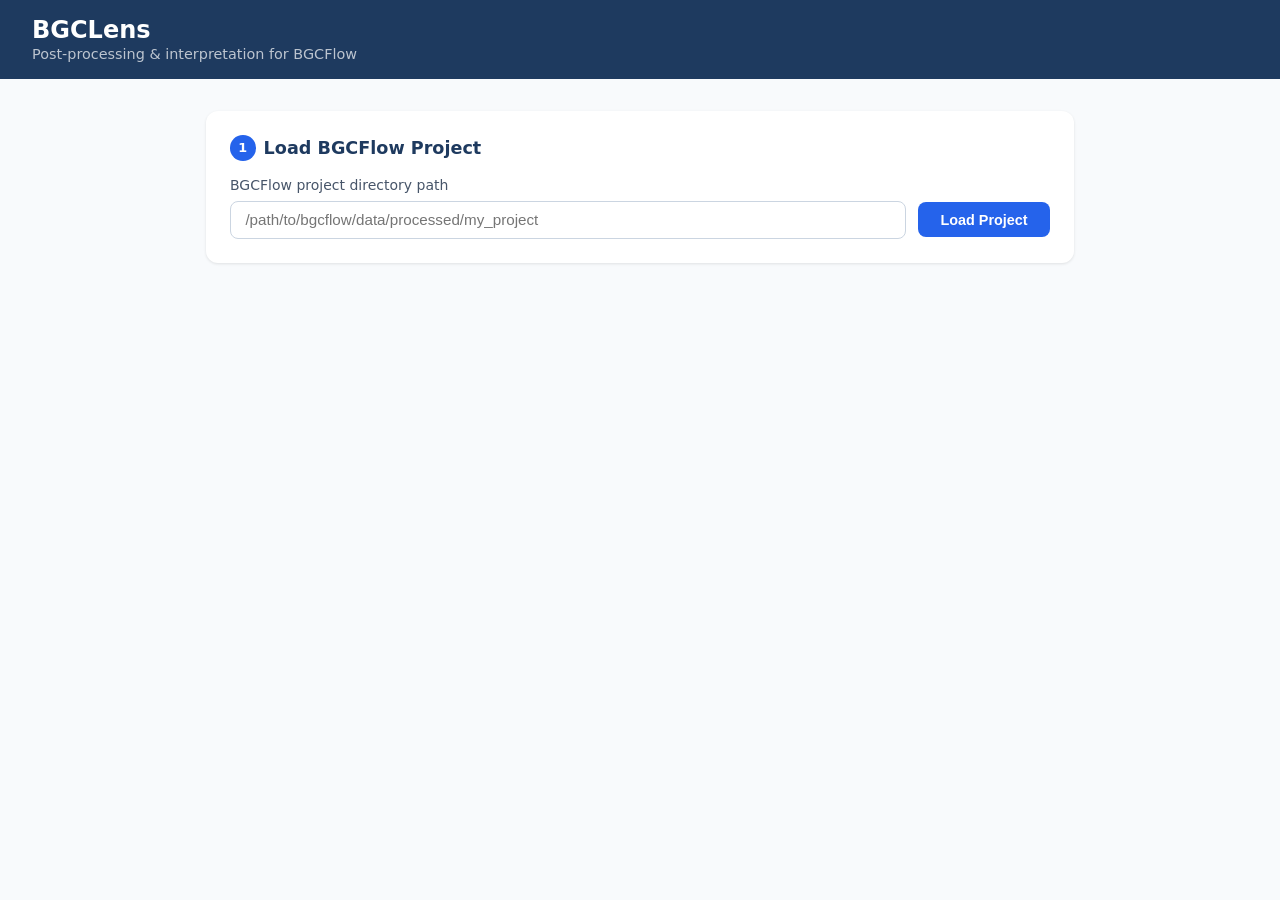
==== bgclens_web/frontend/index.html @ a29394a0 "refactor: hoist CLI, web surface, and tests to the repo root The surfaces and test suite lived one l" ====
<!DOCTYPE html>
<html lang="en">
<head>
<meta charset="UTF-8">
<meta name="viewport" content="width=device-width, initial-scale=1.0">
<title>BGCLens — Post-Processing for BGCFlow</title>
<style>
  *, *::before, *::after { box-sizing: border-box; margin: 0; padding: 0; }
  body { font-family: system-ui, -apple-system, sans-serif; background: #f8fafc; color: #1e293b; min-height: 100vh; }

  header { background: #1e3a5f; color: white; padding: 1rem 2rem; display: flex; align-items: center; gap: 1rem; }
  header h1 { font-size: 1.5rem; font-weight: 700; }
  header span { opacity: 0.7; font-size: 0.9rem; }

  .container { max-width: 900px; margin: 0 auto; padding: 2rem 1rem; }

  .card { background: white; border-radius: 12px; box-shadow: 0 1px 3px rgba(0,0,0,0.1); padding: 1.5rem; margin-bottom: 1.5rem; }
  .card h2 { font-size: 1.1rem; font-weight: 600; color: #1e3a5f; margin-bottom: 1rem; display: flex; align-items: center; gap: 0.5rem; }
  .step-num { background: #2563eb; color: white; width: 1.6rem; height: 1.6rem; border-radius: 50%; display: inline-flex; align-items: center; justify-content: center; font-size: 0.8rem; font-weight: 700; flex-shrink: 0; }

  label { display: block; font-size: 0.875rem; font-weight: 500; color: #475569; margin-bottom: 0.4rem; }
  input[type="text"], textarea { width: 100%; padding: 0.6rem 0.9rem; border: 1px solid #cbd5e1; border-radius: 8px; font-size: 0.95rem; transition: border-color 0.15s; }
  input[type="text"]:focus, textarea:focus { outline: none; border-color: #2563eb; box-shadow: 0 0 0 3px rgba(37,99,235,0.1); }

  button { padding: 0.6rem 1.4rem; border: none; border-radius: 8px; font-size: 0.9rem; font-weight: 600; cursor: pointer; transition: all 0.15s; }
  .btn-primary { background: #2563eb; color: white; }
  .btn-primary:hover { background: #1d4ed8; }
  .btn-primary:disabled { background: #93c5fd; cursor: not-allowed; }
  .btn-secondary { background: #f1f5f9; color: #475569; }
  .btn-download { background: #16a34a; color: white; }
  .btn-download:hover { background: #15803d; }

  .badge { display: inline-flex; align-items: center; padding: 0.2rem 0.6rem; border-radius: 999px; font-size: 0.75rem; font-weight: 600; }
  .badge-safe { background: #dcfce7; color: #15803d; }
  .badge-heavy { background: #fef9c3; color: #a16207; }
  .badge-fail { background: #fee2e2; color: #b91c1c; }
  .badge-lit-strong { background: #dbeafe; color: #1d4ed8; }
  .badge-lit-moderate { background: #ede9fe; color: #6d28d9; }
  .badge-lit-none { background: #f1f5f9; color: #64748b; }

  .manifest-grid { display: grid; grid-template-columns: repeat(auto-fill, minmax(180px, 1fr)); gap: 0.75rem; margin-top: 1rem; }
  .manifest-item { background: #f8fafc; border: 1px solid #e2e8f0; border-radius: 8px; padding: 0.75rem; }
  .manifest-item .label { font-size: 0.75rem; color: #64748b; margin-bottom: 0.2rem; }
  .manifest-item .value { font-size: 1.1rem; font-weight: 700; color: #1e3a5f; }

  .intent-grid { display: grid; grid-template-columns: repeat(auto-fill, minmax(260px, 1fr)); gap: 0.75rem; margin-bottom: 1rem; }
  .intent-card { border: 2px solid #e2e8f0; border-radius: 10px; padding: 0.9rem 1rem; cursor: pointer; transition: all 0.15s; }
  .intent-card:hover { border-color: #93c5fd; background: #eff6ff; }
  .intent-card.selected { border-color: #2563eb; background: #eff6ff; }
  .intent-card input { display: none; }
  .intent-card .intent-label { font-weight: 600; font-size: 0.9rem; color: #1e3a5f; }
  .intent-card .intent-desc { font-size: 0.78rem; color: #64748b; margin-top: 0.2rem; }

  .method-card { border: 2px solid #e2e8f0; border-radius: 10px; padding: 1rem; margin-bottom: 0.75rem; cursor: pointer; transition: all 0.15s; }
  .method-card:hover { border-color: #93c5fd; }
  .method-card.selected { border-color: #2563eb; background: #eff6ff; }
  .method-card.recommended { border-color: #16a34a; }
  .method-header { display: flex; align-items: center; gap: 0.6rem; flex-wrap: wrap; }
  .method-name { font-weight: 600; font-size: 0.95rem; }
  .rec-tag { background: #dcfce7; color: #15803d; font-size: 0.7rem; font-weight: 700; padding: 0.15rem 0.5rem; border-radius: 999px; }
  .warning-list { margin-top: 0.5rem; }
  .warning-item { font-size: 0.78rem; color: #92400e; background: #fffbeb; border-left: 3px solid #f59e0b; padding: 0.3rem 0.6rem; margin-top: 0.3rem; border-radius: 0 4px 4px 0; }

  .result-section { margin-top: 1rem; }
  .figure-container { text-align: center; margin: 1rem 0; }
  .figure-container img { max-width: 100%; border-radius: 8px; border: 1px solid #e2e8f0; }
  .interpretation { line-height: 1.7; font-size: 0.9rem; }
  .interpretation h2 { font-size: 1rem; font-weight: 700; color: #1e3a5f; margin: 1rem 0 0.4rem; }
  .interpretation p { margin-bottom: 0.6rem; }
  .interpretation ul { padding-left: 1.4rem; margin-bottom: 0.6rem; }
  .interpretation li { margin-bottom: 0.3rem; }
  .interpretation strong { font-weight: 700; }
  .download-row { display: flex; gap: 0.75rem; margin-top: 1rem; flex-wrap: wrap; }

  .alert { padding: 0.75rem 1rem; border-radius: 8px; font-size: 0.875rem; margin-top: 0.75rem; }
  .alert-error { background: #fee2e2; color: #991b1b; border: 1px solid #fecaca; }
  .alert-info { background: #eff6ff; color: #1e40af; border: 1px solid #bfdbfe; }
  .alert-warn { background: #fffbeb; color: #92400e; border: 1px solid #fde68a; }

  .spinner { display: inline-block; width: 1rem; height: 1rem; border: 2px solid currentColor; border-right-color: transparent; border-radius: 50%; animation: spin 0.6s linear infinite; }
  @keyframes spin { to { transform: rotate(360deg); } }

  .hidden { display: none !important; }
  .mt { margin-top: 1rem; }
  .flex-gap { display: flex; gap: 0.75rem; align-items: center; flex-wrap: wrap; }

  .llm-badge { font-size: 0.75rem; padding: 0.2rem 0.5rem; background: #f3e8ff; color: #7c3aed; border-radius: 999px; font-weight: 600; }
</style>
</head>
<body>

<header>
  <div>
    <h1>BGCLens</h1>
    <span>Post-processing &amp; interpretation for BGCFlow</span>
  </div>
</header>

<div class="container">

  <!-- Step 1: Ingest -->
  <div class="card" id="step-ingest">
    <h2><span class="step-num">1</span> Load BGCFlow Project</h2>
    <label for="project-path">BGCFlow project directory path</label>
    <div class="flex-gap mt" style="margin-top:0.5rem">
      <input type="text" id="project-path" placeholder="/path/to/bgcflow/data/processed/my_project" style="flex:1">
      <button class="btn-primary" id="btn-load" onclick="loadProject()">Load Project</button>
    </div>
    <div id="ingest-error" class="hidden"></div>
    <div id="manifest-panel" class="hidden">
      <div class="manifest-grid" id="manifest-grid"></div>
    </div>
  </div>

  <!-- Step 2: Intent + Topic -->
  <div class="card hidden" id="step-intent">
    <h2><span class="step-num">2</span> What do you want to analyse?</h2>
    <div class="intent-grid" id="intent-grid"></div>
    <label for="topic-input" style="margin-top:1rem">Describe your research question (used to find relevant literature)</label>
    <textarea id="topic-input" rows="2" placeholder="e.g. Which BGC classes are enriched in the Streptomyces clade compared to Saccharopolyspora?"></textarea>
    <div class="mt">
      <button class="btn-primary" id="btn-recommend" onclick="getRecommendations()">Get Method Recommendations</button>
    </div>
    <div id="intent-error" class="hidden"></div>
  </div>

  <!-- Step 3: Method selection -->
  <div class="card hidden" id="step-methods">
    <h2><span class="step-num">3</span> Choose Analysis Method</h2>
    <div id="method-list"></div>
    <div class="mt">
      <button class="btn-primary" id="btn-run" onclick="runAnalysis()">Run Analysis</button>
    </div>
    <div id="method-error" class="hidden"></div>
  </div>

  <!-- Step 4: Result -->
  <div class="card hidden" id="step-result">
    <h2><span class="step-num">4</span> Result</h2>
    <div id="result-content"></div>
  </div>

</div>

<script>
// ── State ────────────────────────────────────────────────────────────────────
let state = {
  projectPath: null,
  manifest: null,
  intents: [],
  selectedIntent: null,
  recommendations: [],
  selectedMethod: null,
};

// ── API helpers ──────────────────────────────────────────────────────────────
async function api(method, path, body) {
  const opts = { method, headers: { 'Content-Type': 'application/json' } };
  if (body) opts.body = JSON.stringify(body);
  const r = await fetch(path, opts);
  const json = await r.json();
  if (!r.ok) throw new Error(json.detail || 'API error');
  return json;
}

// ── Step 1: Ingest ───────────────────────────────────────────────────────────
async function loadProject() {
  const path = document.getElementById('project-path').value.trim();
  if (!path) return showError('ingest-error', 'Please enter a project path.');

  const btn = document.getElementById('btn-load');
  btn.disabled = true;
  btn.innerHTML = '<span class="spinner"></span> Loading&hellip;';
  hideError('ingest-error');

  try {
    const data = await api('POST', '/api/open', { path });
    state.projectPath = path;
    state.manifest = data;
    showManifest(data);
    await loadIntents();
    show('step-intent');
  } catch(e) {
    showError('ingest-error', e.message);
  } finally {
    btn.disabled = false;
    btn.innerHTML = 'Load Project';
  }
}

function showManifest(m) {
  const grid = document.getElementById('manifest-grid');
  grid.innerHTML = [
    ['Project', m.project_name],
    ['Genomes', m.genome_count],
    ['GCFs', m.gcf_count],
    ['Pipelines', m.available_pipelines.join(', ') || 'none'],
  ].map(([l, v]) => `<div class="manifest-item"><div class="label">${l}</div><div class="value">${v}</div></div>`).join('');
  show('manifest-panel');
}

// ── Step 2: Intents ──────────────────────────────────────────────────────────
async function loadIntents() {
  const data = await api('GET', '/api/intents');
  state.intents = data.intents;
  const grid = document.getElementById('intent-grid');
  grid.innerHTML = data.intents.map(i => `
    <label class="intent-card" onclick="selectIntent('${i.value}', this)">
      <input type="radio" name="intent" value="${i.value}">
      <div class="intent-label">${i.label}</div>
      <div class="intent-desc">${i.description}</div>
    </label>`).join('');
}

function selectIntent(value, el) {
  document.querySelectorAll('.intent-card').forEach(c => c.classList.remove('selected'));
  el.classList.add('selected');
  state.selectedIntent = value;
}

async function getRecommendations() {
  if (!state.selectedIntent) return showError('intent-error', 'Please choose an analysis intent.');
  const topic = document.getElementById('topic-input').value.trim() || 'BGC analysis';

  const btn = document.getElementById('btn-recommend');
  btn.disabled = true;
  btn.innerHTML = '<span class="spinner"></span> Getting recommendations&hellip;';
  hideError('intent-error');

  try {
    const data = await api('POST', '/api/recommend', {
      path: state.projectPath,
      intent: state.selectedIntent,
      topic,
      use_literature: false,
    });

    if (!data.valid) {
      showError('intent-error', data.suggestion || 'Intent not compatible with available data.');
      return;
    }
    state.recommendations = data.recommendations;
    state.selectedMethod = data.recommendations.find(r => r.is_recommended)?.method_id || data.recommendations[0]?.method_id;
    renderMethods(data.recommendations);
    show('step-methods');
  } catch(e) {
    showError('intent-error', e.message);
  } finally {
    btn.disabled = false;
    btn.innerHTML = 'Get Method Recommendations';
  }
}

// ── Step 3: Methods ──────────────────────────────────────────────────────────
function renderMethods(recs) {
  const list = document.getElementById('method-list');
  list.innerHTML = recs.map(r => {
    const costClass = {'Safe':'badge-safe','Heavy':'badge-heavy','Likely-to-fail':'badge-fail'}[r.cost_class] || 'badge-safe';
    const litClass = {'strong':'badge-lit-strong','moderate':'badge-lit-moderate','weak':'badge-lit-none'}[r.literature_support] || 'badge-lit-none';
    const litLabel = r.literature_support === 'unknown' ? '' : `Literature: ${r.literature_support}`;
    const warnings = r.assumption_warnings.map(w => `<div class="warning-item">&#9888; ${w}</div>`).join('');
    const recTag = r.is_recommended ? '<span class="rec-tag">&#10003; Recommended</span>' : '';
    return `
      <div class="method-card ${r.is_recommended ? 'recommended' : ''} ${state.selectedMethod === r.method_id ? 'selected' : ''}"
           id="mcard-${r.method_id}" onclick="selectMethod('${r.method_id}')">
        <div class="method-header">
          <span class="method-name">${r.method_name}</span>
          ${recTag}
          <span class="badge ${costClass}">${r.cost_class}</span>
          ${litLabel ? `<span class="badge ${litClass}">${litLabel}</span>` : ''}
        </div>
        <div style="font-size:0.78rem;color:#64748b;margin-top:0.3rem">${r.cost_reason}</div>
        <div class="warning-list">${warnings}</div>
      </div>`;
  }).join('');
}

function selectMethod(methodId) {
  state.selectedMethod = methodId;
  document.querySelectorAll('.method-card').forEach(c => c.classList.remove('selected'));
  const card = document.getElementById('mcard-' + methodId);
  if (card) card.classList.add('selected');
}

// ── Step 4: Run ──────────────────────────────────────────────────────────────
async function runAnalysis() {
  if (!state.selectedMethod) return showError('method-error', 'Please select a method.');

  const btn = document.getElementById('btn-run');
  btn.disabled = true;
  btn.innerHTML = '<span class="spinner"></span> Running analysis&hellip;';
  hideError('method-error');

  try {
    const data = await api('POST', '/api/run', {
      path: state.projectPath,
      method_id: state.selectedMethod,
      params: {},
      use_llm: true,
    });
    renderResult(data);
    show('step-result');
    document.getElementById('step-result').scrollIntoView({ behavior: 'smooth' });
  } catch(e) {
    showError('method-error', e.message);
  } finally {
    btn.disabled = false;
    btn.innerHTML = 'Run Analysis';
  }
}

function renderResult(data) {
  const warnings = (data.assumption_warnings || [])
    .map(w => `<div class="alert alert-warn">&#9888; ${w}</div>`).join('');

  const llmBadge = data.llm_used
    ? '<span class="llm-badge">&#10024; Interpretation enhanced by LLM</span>'
    : '';

  const figureHtml = data.figure_svg_b64
    ? `<div class="figure-container">
         <img src="data:image/svg+xml;base64,${data.figure_svg_b64}" alt="Analysis figure">
       </div>`
    : '<div class="alert alert-info">Figure not available for this method.</div>';

  const interpretation = renderMarkdown(data.interpretation || '');

  const pngHref = data.figure_png_b64
    ? `data:image/png;base64,${data.figure_png_b64}`
    : null;
  const svgHref = data.figure_svg_b64
    ? `data:image/svg+xml;base64,${data.figure_svg_b64}`
    : null;

  const downloadBtns = [
    pngHref ? `<a href="${pngHref}" download="bgclens_figure.png"><button class="btn-download">&#11015; PNG</button></a>` : '',
    svgHref ? `<a href="${svgHref}" download="bgclens_figure.svg"><button class="btn-download" style="background:#0369a1">&#11015; SVG</button></a>` : '',
  ].join('');

  document.getElementById('result-content').innerHTML = `
    ${warnings}
    ${figureHtml}
    <div class="download-row">${downloadBtns}</div>
    <div class="result-section">
      <div class="flex-gap" style="margin-bottom:0.75rem">
        <strong>Interpretation</strong> ${llmBadge}
      </div>
      <div class="interpretation">${interpretation}</div>
    </div>
  `;
}

// ── Simple Markdown renderer ─────────────────────────────────────────────────
function renderMarkdown(md) {
  return md
    .replace(/&/g, '&amp;').replace(/</g, '&lt;').replace(/>/g, '&gt;')
    .replace(/^## (.+)$/gm, '<h2>$1</h2>')
    .replace(/\*\*(.+?)\*\*/g, '<strong>$1</strong>')
    .replace(/^- (.+)$/gm, '<li>$1</li>')
    .replace(/((<li>.*<\/li>\n?)+)/g, '<ul>$1</ul>')
    .replace(/\n\n/g, '</p><p>')
    .replace(/^(?!<[hup])/gm, '')
    .replace(/\n/g, '<br>')
    .replace(/^(.+)$/gm, (_, p) => p.startsWith('<') ? p : `<p>${p}</p>`);
}

// ── Utilities ────────────────────────────────────────────────────────────────
function show(id) { document.getElementById(id).classList.remove('hidden'); }
function hide(id) { document.getElementById(id).classList.add('hidden'); }
function showError(id, msg) {
  const el = document.getElementById(id);
  el.className = 'alert alert-error';
  el.textContent = '✖ ' + msg;
  el.classList.remove('hidden');
}
function hideError(id) { document.getElementById(id).classList.add('hidden'); }
</script>

</body>
</html>
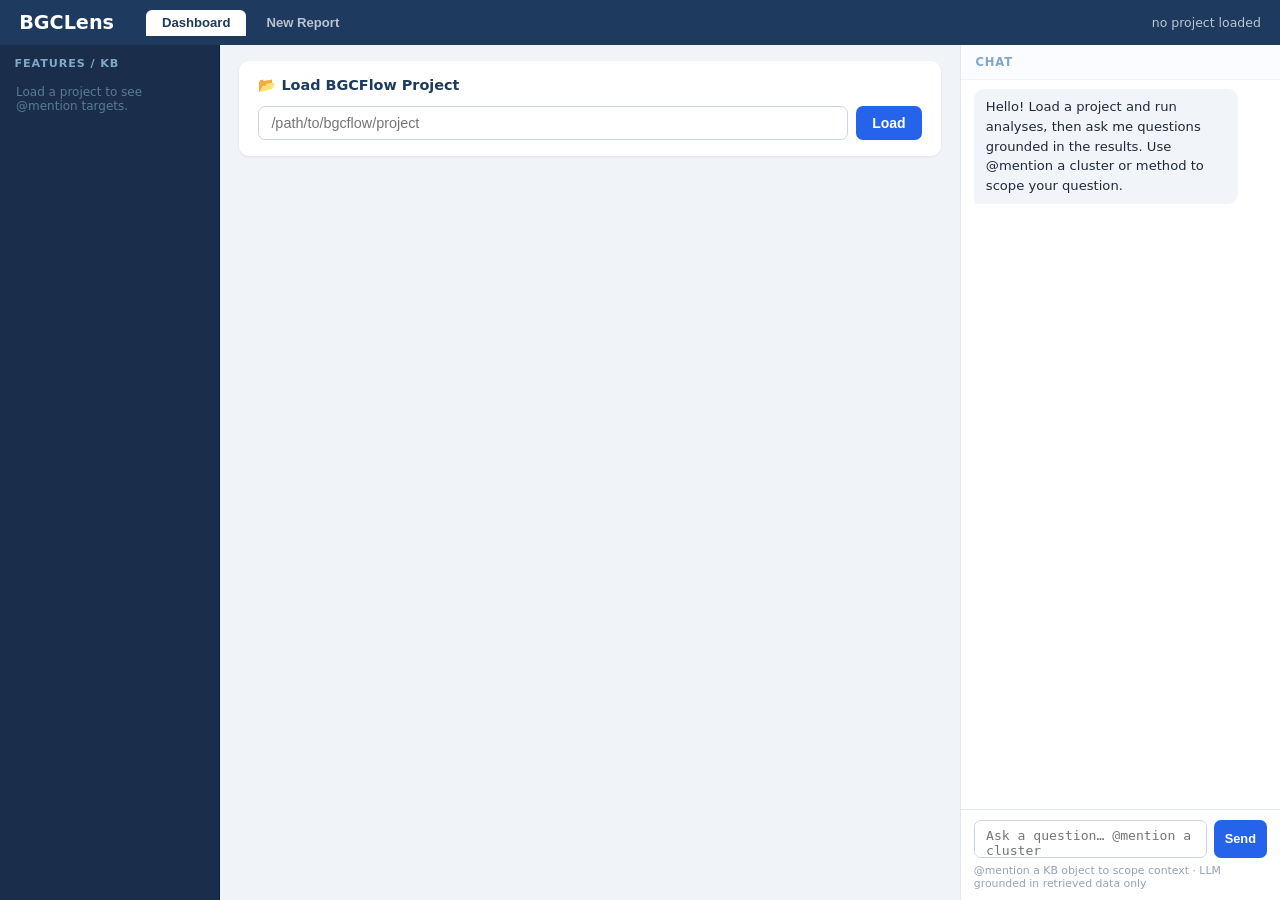
==== commit be82b393: "feat: align app/CLI/engine with v2 product flow (§7 MVP-cut) Rewires all three surfaces (engine, web" ====
--- a/bgclens_web/frontend/index.html
+++ b/bgclens_web/frontend/index.html
@@ -3,378 +3,565 @@
 <head>
 <meta charset="UTF-8">
 <meta name="viewport" content="width=device-width, initial-scale=1.0">
-<title>BGCLens — Post-Processing for BGCFlow</title>
+<title>BGCLens — v2 Dashboard</title>
 <style>
-  *, *::before, *::after { box-sizing: border-box; margin: 0; padding: 0; }
-  body { font-family: system-ui, -apple-system, sans-serif; background: #f8fafc; color: #1e293b; min-height: 100vh; }
-
-  header { background: #1e3a5f; color: white; padding: 1rem 2rem; display: flex; align-items: center; gap: 1rem; }
-  header h1 { font-size: 1.5rem; font-weight: 700; }
-  header span { opacity: 0.7; font-size: 0.9rem; }
-
-  .container { max-width: 900px; margin: 0 auto; padding: 2rem 1rem; }
-
-  .card { background: white; border-radius: 12px; box-shadow: 0 1px 3px rgba(0,0,0,0.1); padding: 1.5rem; margin-bottom: 1.5rem; }
-  .card h2 { font-size: 1.1rem; font-weight: 600; color: #1e3a5f; margin-bottom: 1rem; display: flex; align-items: center; gap: 0.5rem; }
-  .step-num { background: #2563eb; color: white; width: 1.6rem; height: 1.6rem; border-radius: 50%; display: inline-flex; align-items: center; justify-content: center; font-size: 0.8rem; font-weight: 700; flex-shrink: 0; }
-
-  label { display: block; font-size: 0.875rem; font-weight: 500; color: #475569; margin-bottom: 0.4rem; }
-  input[type="text"], textarea { width: 100%; padding: 0.6rem 0.9rem; border: 1px solid #cbd5e1; border-radius: 8px; font-size: 0.95rem; transition: border-color 0.15s; }
-  input[type="text"]:focus, textarea:focus { outline: none; border-color: #2563eb; box-shadow: 0 0 0 3px rgba(37,99,235,0.1); }
-
-  button { padding: 0.6rem 1.4rem; border: none; border-radius: 8px; font-size: 0.9rem; font-weight: 600; cursor: pointer; transition: all 0.15s; }
-  .btn-primary { background: #2563eb; color: white; }
-  .btn-primary:hover { background: #1d4ed8; }
-  .btn-primary:disabled { background: #93c5fd; cursor: not-allowed; }
-  .btn-secondary { background: #f1f5f9; color: #475569; }
-  .btn-download { background: #16a34a; color: white; }
-  .btn-download:hover { background: #15803d; }
-
-  .badge { display: inline-flex; align-items: center; padding: 0.2rem 0.6rem; border-radius: 999px; font-size: 0.75rem; font-weight: 600; }
-  .badge-safe { background: #dcfce7; color: #15803d; }
-  .badge-heavy { background: #fef9c3; color: #a16207; }
-  .badge-fail { background: #fee2e2; color: #b91c1c; }
-  .badge-lit-strong { background: #dbeafe; color: #1d4ed8; }
-  .badge-lit-moderate { background: #ede9fe; color: #6d28d9; }
-  .badge-lit-none { background: #f1f5f9; color: #64748b; }
-
-  .manifest-grid { display: grid; grid-template-columns: repeat(auto-fill, minmax(180px, 1fr)); gap: 0.75rem; margin-top: 1rem; }
-  .manifest-item { background: #f8fafc; border: 1px solid #e2e8f0; border-radius: 8px; padding: 0.75rem; }
-  .manifest-item .label { font-size: 0.75rem; color: #64748b; margin-bottom: 0.2rem; }
-  .manifest-item .value { font-size: 1.1rem; font-weight: 700; color: #1e3a5f; }
-
-  .intent-grid { display: grid; grid-template-columns: repeat(auto-fill, minmax(260px, 1fr)); gap: 0.75rem; margin-bottom: 1rem; }
-  .intent-card { border: 2px solid #e2e8f0; border-radius: 10px; padding: 0.9rem 1rem; cursor: pointer; transition: all 0.15s; }
-  .intent-card:hover { border-color: #93c5fd; background: #eff6ff; }
-  .intent-card.selected { border-color: #2563eb; background: #eff6ff; }
-  .intent-card input { display: none; }
-  .intent-card .intent-label { font-weight: 600; font-size: 0.9rem; color: #1e3a5f; }
-  .intent-card .intent-desc { font-size: 0.78rem; color: #64748b; margin-top: 0.2rem; }
-
-  .method-card { border: 2px solid #e2e8f0; border-radius: 10px; padding: 1rem; margin-bottom: 0.75rem; cursor: pointer; transition: all 0.15s; }
-  .method-card:hover { border-color: #93c5fd; }
-  .method-card.selected { border-color: #2563eb; background: #eff6ff; }
-  .method-card.recommended { border-color: #16a34a; }
-  .method-header { display: flex; align-items: center; gap: 0.6rem; flex-wrap: wrap; }
-  .method-name { font-weight: 600; font-size: 0.95rem; }
-  .rec-tag { background: #dcfce7; color: #15803d; font-size: 0.7rem; font-weight: 700; padding: 0.15rem 0.5rem; border-radius: 999px; }
-  .warning-list { margin-top: 0.5rem; }
-  .warning-item { font-size: 0.78rem; color: #92400e; background: #fffbeb; border-left: 3px solid #f59e0b; padding: 0.3rem 0.6rem; margin-top: 0.3rem; border-radius: 0 4px 4px 0; }
-
-  .result-section { margin-top: 1rem; }
-  .figure-container { text-align: center; margin: 1rem 0; }
-  .figure-container img { max-width: 100%; border-radius: 8px; border: 1px solid #e2e8f0; }
-  .interpretation { line-height: 1.7; font-size: 0.9rem; }
-  .interpretation h2 { font-size: 1rem; font-weight: 700; color: #1e3a5f; margin: 1rem 0 0.4rem; }
-  .interpretation p { margin-bottom: 0.6rem; }
-  .interpretation ul { padding-left: 1.4rem; margin-bottom: 0.6rem; }
-  .interpretation li { margin-bottom: 0.3rem; }
-  .interpretation strong { font-weight: 700; }
-  .download-row { display: flex; gap: 0.75rem; margin-top: 1rem; flex-wrap: wrap; }
-
-  .alert { padding: 0.75rem 1rem; border-radius: 8px; font-size: 0.875rem; margin-top: 0.75rem; }
-  .alert-error { background: #fee2e2; color: #991b1b; border: 1px solid #fecaca; }
-  .alert-info { background: #eff6ff; color: #1e40af; border: 1px solid #bfdbfe; }
-  .alert-warn { background: #fffbeb; color: #92400e; border: 1px solid #fde68a; }
-
-  .spinner { display: inline-block; width: 1rem; height: 1rem; border: 2px solid currentColor; border-right-color: transparent; border-radius: 50%; animation: spin 0.6s linear infinite; }
-  @keyframes spin { to { transform: rotate(360deg); } }
-
-  .hidden { display: none !important; }
-  .mt { margin-top: 1rem; }
-  .flex-gap { display: flex; gap: 0.75rem; align-items: center; flex-wrap: wrap; }
-
-  .llm-badge { font-size: 0.75rem; padding: 0.2rem 0.5rem; background: #f3e8ff; color: #7c3aed; border-radius: 999px; font-weight: 600; }
+*, *::before, *::after { box-sizing: border-box; margin: 0; padding: 0; }
+body { font-family: system-ui, -apple-system, sans-serif; background: #f0f4f8; color: #1e293b; height: 100vh; display: flex; flex-direction: column; overflow: hidden; }
+
+/* Header */
+header { background: #1e3a5f; color: white; padding: 0.6rem 1.2rem; display: flex; align-items: center; gap: 1rem; flex-shrink: 0; z-index: 10; }
+header h1 { font-size: 1.2rem; font-weight: 700; }
+.tab-bar { display: flex; gap: 0.25rem; margin-left: 1rem; }
+.tab { padding: 0.35rem 1rem; border-radius: 6px 6px 0 0; font-size: 0.82rem; font-weight: 600; cursor: pointer; color: rgba(255,255,255,0.7); border: none; background: transparent; }
+.tab.active { background: white; color: #1e3a5f; }
+.project-tag { margin-left: auto; font-size: 0.78rem; opacity: 0.7; }
+
+/* Main layout */
+.app-body { display: grid; grid-template-columns: 220px 1fr 320px; flex: 1; overflow: hidden; gap: 0; }
+
+/* Left KB panel */
+.kb-panel { background: #1a2d4a; color: #c8d6e5; display: flex; flex-direction: column; overflow: hidden; border-right: 1px solid #0f1f30; }
+.kb-panel h2 { font-size: 0.7rem; font-weight: 700; text-transform: uppercase; letter-spacing: 0.08em; padding: 0.75rem 0.9rem 0.4rem; color: #7fa8c9; }
+.kb-list { overflow-y: auto; flex: 1; padding: 0 0.5rem 0.5rem; }
+.kb-item { padding: 0.35rem 0.5rem; border-radius: 5px; font-size: 0.78rem; cursor: pointer; display: flex; align-items: center; gap: 0.4rem; }
+.kb-item:hover { background: rgba(255,255,255,0.07); }
+.kb-type { font-size: 0.65rem; padding: 0.1rem 0.35rem; border-radius: 3px; font-weight: 600; flex-shrink: 0; }
+.kb-type-cluster { background: #1d4ed8; color: white; }
+.kb-type-method { background: #15803d; color: white; }
+.kb-type-report { background: #7e22ce; color: white; }
+
+/* Centre */
+.centre { display: flex; flex-direction: column; overflow: hidden; }
+.page { display: none; flex-direction: column; flex: 1; overflow-y: auto; padding: 1rem 1.2rem; gap: 0.9rem; }
+.page.active { display: flex; }
+
+/* Cards */
+.card { background: white; border-radius: 10px; box-shadow: 0 1px 3px rgba(0,0,0,0.07); padding: 1rem 1.2rem; }
+.card h3 { font-size: 0.9rem; font-weight: 600; color: #1e3a5f; margin-bottom: 0.7rem; display: flex; align-items: center; gap: 0.5rem; }
+
+/* Inputs */
+.input-row { display: flex; gap: 0.5rem; }
+input[type="text"] { flex: 1; padding: 0.5rem 0.75rem; border: 1px solid #cbd5e1; border-radius: 7px; font-size: 0.9rem; }
+input[type="text"]:focus { outline: none; border-color: #2563eb; box-shadow: 0 0 0 2px rgba(37,99,235,0.15); }
+button { padding: 0.5rem 1rem; border: none; border-radius: 7px; font-size: 0.875rem; font-weight: 600; cursor: pointer; }
+.btn-primary { background: #2563eb; color: white; }
+.btn-primary:hover:not(:disabled) { background: #1d4ed8; }
+.btn-primary:disabled { background: #93c5fd; cursor: not-allowed; }
+.btn-success { background: #16a34a; color: white; }
+.btn-success:hover:not(:disabled) { background: #15803d; }
+.btn-success:disabled { background: #86efac; cursor: not-allowed; }
+.btn-sm { padding: 0.3rem 0.7rem; font-size: 0.8rem; }
+.btn-lock { background: #7e22ce; color: white; }
+.btn-lock:hover { background: #6b21a8; }
+
+/* Alerts */
+.alert { padding: 0.6rem 0.9rem; border-radius: 7px; font-size: 0.82rem; }
+.alert-error { background: #fee2e2; color: #991b1b; }
+.alert-info { background: #eff6ff; color: #1e40af; }
+.alert-warn { background: #fffbeb; color: #92400e; }
+
+/* BGCFlow embed */
+.bgcflow-embed { width: 100%; height: 320px; border: 1px solid #e2e8f0; border-radius: 8px; }
+.embed-placeholder { background: #f8fafc; border: 2px dashed #cbd5e1; border-radius: 8px; padding: 2rem; text-align: center; color: #64748b; font-size: 0.85rem; }
+
+/* Cluster profiles */
+.cluster-grid { display: grid; grid-template-columns: repeat(auto-fill, minmax(200px, 1fr)); gap: 0.6rem; }
+.cluster-card { border: 1px solid #e2e8f0; border-radius: 8px; padding: 0.7rem; cursor: pointer; transition: border-color 0.15s; }
+.cluster-card:hover { border-color: #93c5fd; }
+.cluster-id { font-size: 0.8rem; font-weight: 700; color: #1e3a5f; margin-bottom: 0.3rem; }
+.cluster-type { font-size: 0.72rem; color: #64748b; margin-bottom: 0.4rem; }
+.band-chip { display: inline-block; padding: 0.15rem 0.55rem; border-radius: 999px; font-size: 0.68rem; font-weight: 700; }
+.band-high { background: #dbeafe; color: #1d4ed8; }
+.band-medium { background: #fef9c3; color: #a16207; }
+.band-low { background: #f1f5f9; color: #475569; }
+.band-novel-candidate { background: #f3e8ff; color: #7e22ce; }
+
+/* Analysis picker */
+.method-list { display: flex; flex-direction: column; gap: 0.5rem; }
+.method-row { display: flex; align-items: center; gap: 0.7rem; padding: 0.5rem 0.6rem; border: 1px solid #e2e8f0; border-radius: 7px; cursor: pointer; }
+.method-row:hover { background: #f8fafc; }
+.method-row input[type="checkbox"] { width: 1rem; height: 1rem; cursor: pointer; }
+.method-label { font-size: 0.875rem; font-weight: 500; }
+.smoke-row { display: flex; align-items: center; gap: 0.7rem; font-size: 0.82rem; color: #475569; margin-top: 0.3rem; }
+.smoke-row input[type="range"] { flex: 1; }
+
+/* Status board */
+.status-board { display: flex; flex-direction: column; gap: 0.4rem; max-height: 200px; overflow-y: auto; }
+.status-row { display: flex; align-items: center; gap: 0.6rem; font-size: 0.8rem; padding: 0.3rem 0.5rem; border-radius: 5px; background: #f8fafc; }
+.status-dot { width: 0.55rem; height: 0.55rem; border-radius: 50%; flex-shrink: 0; }
+.s-queued .status-dot { background: #94a3b8; }
+.s-running .status-dot { background: #f59e0b; animation: pulse 1s infinite; }
+.s-success .status-dot { background: #22c55e; }
+.s-failed .status-dot { background: #ef4444; }
+@keyframes pulse { 0%,100%{opacity:1;} 50%{opacity:0.4;} }
+.status-label { flex: 1; color: #374151; }
+
+/* Report view */
+.report-iframe { width: 100%; height: 500px; border: 1px solid #e2e8f0; border-radius: 8px; }
+.locked-badge { display: inline-flex; align-items: center; gap: 0.4rem; background: #f3e8ff; color: #7e22ce; padding: 0.3rem 0.8rem; border-radius: 999px; font-size: 0.78rem; font-weight: 700; }
+
+/* Right chat panel */
+.chat-panel { background: white; border-left: 1px solid #e2e8f0; display: flex; flex-direction: column; overflow: hidden; }
+.chat-panel h2 { font-size: 0.72rem; font-weight: 700; text-transform: uppercase; letter-spacing: 0.08em; padding: 0.6rem 0.9rem; color: #7fa8c9; border-bottom: 1px solid #f1f5f9; flex-shrink: 0; background: #fafcff; }
+.chat-messages { flex: 1; overflow-y: auto; padding: 0.6rem 0.8rem; display: flex; flex-direction: column; gap: 0.6rem; }
+.msg { max-width: 90%; padding: 0.5rem 0.75rem; border-radius: 10px; font-size: 0.82rem; line-height: 1.5; }
+.msg-user { background: #2563eb; color: white; align-self: flex-end; border-radius: 10px 10px 2px 10px; }
+.msg-assistant { background: #f1f5f9; color: #1e293b; align-self: flex-start; border-radius: 10px 10px 10px 2px; }
+.chat-input-area { padding: 0.6rem 0.8rem; border-top: 1px solid #e2e8f0; display: flex; flex-direction: column; gap: 0.4rem; flex-shrink: 0; }
+.chat-input-row { display: flex; gap: 0.4rem; }
+.chat-input { flex: 1; padding: 0.45rem 0.7rem; border: 1px solid #cbd5e1; border-radius: 7px; font-size: 0.82rem; resize: none; height: 2.4rem; }
+.chat-input:focus { outline: none; border-color: #2563eb; }
+.chat-hint { font-size: 0.68rem; color: #94a3b8; }
+
+/* Spinner */
+.spinner { display: inline-block; width: 0.9rem; height: 0.9rem; border: 2px solid currentColor; border-right-color: transparent; border-radius: 50%; animation: spin 0.6s linear infinite; }
+@keyframes spin { to { transform: rotate(360deg); } }
+
+/* Utility */
+.hidden { display: none !important; }
+.flex-row { display: flex; gap: 0.6rem; align-items: center; flex-wrap: wrap; }
+.mono { font-family: ui-monospace, monospace; font-size: 0.78rem; color: #475569; }
 </style>
 </head>
 <body>
 
 <header>
-  <div>
-    <h1>BGCLens</h1>
-    <span>Post-processing &amp; interpretation for BGCFlow</span>
+  <h1>BGCLens</h1>
+  <div class="tab-bar">
+    <button class="tab active" onclick="switchPage('p1')" id="tab-p1">Dashboard</button>
+    <button class="tab" onclick="switchPage('p2')" id="tab-p2">New Report</button>
   </div>
+  <span class="project-tag" id="project-tag">no project loaded</span>
 </header>
 
-<div class="container">
-
-  <!-- Step 1: Ingest -->
-  <div class="card" id="step-ingest">
-    <h2><span class="step-num">1</span> Load BGCFlow Project</h2>
-    <label for="project-path">BGCFlow project directory path</label>
-    <div class="flex-gap mt" style="margin-top:0.5rem">
-      <input type="text" id="project-path" placeholder="/path/to/bgcflow/data/processed/my_project" style="flex:1">
-      <button class="btn-primary" id="btn-load" onclick="loadProject()">Load Project</button>
+<div class="app-body">
+
+  <!-- Left: KB panel -->
+  <aside class="kb-panel">
+    <h2>Features / KB</h2>
+    <div class="kb-list" id="kb-list">
+      <div style="padding:0.5rem;font-size:0.75rem;color:#5a7a99;">Load a project to see @mention targets.</div>
     </div>
-    <div id="ingest-error" class="hidden"></div>
-    <div id="manifest-panel" class="hidden">
-      <div class="manifest-grid" id="manifest-grid"></div>
+  </aside>
+
+  <!-- Centre: page switcher -->
+  <div class="centre">
+
+    <!-- P1: Dashboard -->
+    <div class="page active" id="page-p1">
+
+      <!-- 1. Ingest -->
+      <div class="card" id="card-ingest">
+        <h3>&#128194; Load BGCFlow Project</h3>
+        <div class="input-row">
+          <input type="text" id="project-path" placeholder="/path/to/bgcflow/project" />
+          <button class="btn-primary" id="btn-load" onclick="loadProject()">Load</button>
+        </div>
+        <div id="ingest-status" class="hidden"></div>
+        <div id="manifest-info" class="hidden" style="margin-top:0.7rem;font-size:0.82rem;color:#475569;"></div>
+      </div>
+
+      <!-- 2. BGCFlow interactive report embed -->
+      <div class="card hidden" id="card-embed">
+        <h3>&#128202; BGCFlow Interactive Report</h3>
+        <div id="embed-container"></div>
+        <div id="embed-narrative" style="margin-top:0.6rem;font-size:0.82rem;color:#374151;"></div>
+      </div>
+
+      <!-- 3. Cluster profiles -->
+      <div class="card hidden" id="card-clusters">
+        <h3>&#129516; Cluster Profiles</h3>
+        <p style="font-size:0.75rem;color:#64748b;margin-bottom:0.6rem;">Novelty bands are banded priors from retrieval data — not predictions of correctness.</p>
+        <div class="cluster-grid" id="cluster-grid"></div>
+      </div>
+
+      <!-- 4. Analysis options -->
+      <div class="card hidden" id="card-analyses">
+        <h3>&#9879;&#65039; Analysis Options</h3>
+        <div class="method-list" id="method-list">
+          <label class="method-row">
+            <input type="checkbox" value="alpha_diversity" checked>
+            <span class="method-label">Discovery — Alpha diversity</span>
+          </label>
+          <label class="method-row">
+            <input type="checkbox" value="manufacturability" checked>
+            <span class="method-label">Manufacturability analysis</span>
+          </label>
+          <label class="method-row">
+            <input type="checkbox" value="fisher_exact">
+            <span class="method-label">Enrichment analysis (Fisher's exact)</span>
+          </label>
+        </div>
+        <div class="smoke-row" style="margin-top:0.8rem;">
+          <span>Smoke round:</span>
+          <input type="range" id="smoke-n" min="1" max="10" value="3" oninput="document.getElementById('smoke-val').textContent=this.value">
+          <span><b id="smoke-val">3</b> clusters</span>
+        </div>
+        <div style="margin-top:0.8rem;" class="flex-row">
+          <button class="btn-primary" id="btn-run" onclick="runBatch()" disabled>Run Selected Analyses</button>
+          <span id="run-hint" style="font-size:0.78rem;color:#64748b;"></span>
+        </div>
+      </div>
+
+      <!-- 5. Status board -->
+      <div class="card hidden" id="card-status">
+        <h3>&#9201; Analysis Status</h3>
+        <div class="status-board" id="status-board"></div>
+        <div class="flex-row" style="margin-top:0.7rem;" id="post-run-actions">
+        </div>
+      </div>
+
+    </div><!-- /P1 -->
+
+    <!-- P2: Report -->
+    <div class="page" id="page-p2">
+      <div class="card" id="card-report-view">
+        <h3>&#128196; BGCLens Report</h3>
+        <div id="report-status" style="font-size:0.82rem;color:#64748b;">Run analyses on the Dashboard first, then lock the report here.</div>
+        <div id="report-content" class="hidden"></div>
+        <div class="flex-row" style="margin-top:0.7rem;" id="report-actions"></div>
+      </div>
     </div>
-  </div>
-
-  <!-- Step 2: Intent + Topic -->
-  <div class="card hidden" id="step-intent">
-    <h2><span class="step-num">2</span> What do you want to analyse?</h2>
-    <div class="intent-grid" id="intent-grid"></div>
-    <label for="topic-input" style="margin-top:1rem">Describe your research question (used to find relevant literature)</label>
-    <textarea id="topic-input" rows="2" placeholder="e.g. Which BGC classes are enriched in the Streptomyces clade compared to Saccharopolyspora?"></textarea>
-    <div class="mt">
-      <button class="btn-primary" id="btn-recommend" onclick="getRecommendations()">Get Method Recommendations</button>
+
+  </div><!-- /centre -->
+
+  <!-- Right: persistent chat -->
+  <aside class="chat-panel">
+    <h2>Chat</h2>
+    <div class="chat-messages" id="chat-messages">
+      <div class="msg msg-assistant">Hello! Load a project and run analyses, then ask me questions grounded in the results. Use @mention a cluster or method to scope your question.</div>
     </div>
-    <div id="intent-error" class="hidden"></div>
-  </div>
-
-  <!-- Step 3: Method selection -->
-  <div class="card hidden" id="step-methods">
-    <h2><span class="step-num">3</span> Choose Analysis Method</h2>
-    <div id="method-list"></div>
-    <div class="mt">
-      <button class="btn-primary" id="btn-run" onclick="runAnalysis()">Run Analysis</button>
+    <div class="chat-input-area">
+      <div class="chat-input-row">
+        <textarea class="chat-input" id="chat-input" placeholder="Ask a question… @mention a cluster" rows="1"
+          onkeydown="if(event.key==='Enter'&&!event.shiftKey){event.preventDefault();sendChat();}"></textarea>
+        <button class="btn-primary btn-sm" onclick="sendChat()">Send</button>
+      </div>
+      <div class="chat-hint">@mention a KB object to scope context · LLM grounded in retrieved data only</div>
     </div>
-    <div id="method-error" class="hidden"></div>
-  </div>
-
-  <!-- Step 4: Result -->
-  <div class="card hidden" id="step-result">
-    <h2><span class="step-num">4</span> Result</h2>
-    <div id="result-content"></div>
-  </div>
-
-</div>
+  </aside>
+
+</div><!-- /app-body -->
 
 <script>
 // ── State ────────────────────────────────────────────────────────────────────
-let state = {
+const state = {
   projectPath: null,
-  manifest: null,
-  intents: [],
-  selectedIntent: null,
-  recommendations: [],
-  selectedMethod: null,
+  clusters: [],
+  runIds: [],
+  lockedPath: null,
+  chatHistory: [],
+  kbObjects: [],
 };
 
-// ── API helpers ──────────────────────────────────────────────────────────────
-async function api(method, path, body) {
-  const opts = { method, headers: { 'Content-Type': 'application/json' } };
-  if (body) opts.body = JSON.stringify(body);
-  const r = await fetch(path, opts);
-  const json = await r.json();
-  if (!r.ok) throw new Error(json.detail || 'API error');
-  return json;
-}
-
-// ── Step 1: Ingest ───────────────────────────────────────────────────────────
+// ── Page switching ───────────────────────────────────────────────────────────
+function switchPage(p) {
+  document.querySelectorAll('.page').forEach(el => el.classList.remove('active'));
+  document.querySelectorAll('.tab').forEach(el => el.classList.remove('active'));
+  document.getElementById('page-' + p).classList.add('active');
+  document.getElementById('tab-' + p).classList.add('active');
+}
+
+// ── Load project ─────────────────────────────────────────────────────────────
 async function loadProject() {
   const path = document.getElementById('project-path').value.trim();
-  if (!path) return showError('ingest-error', 'Please enter a project path.');
-
+  if (!path) return;
   const btn = document.getElementById('btn-load');
   btn.disabled = true;
-  btn.innerHTML = '<span class="spinner"></span> Loading&hellip;';
-  hideError('ingest-error');
+  btn.innerHTML = '<span class="spinner"></span>';
+  const statusEl = document.getElementById('ingest-status');
+  statusEl.className = 'alert alert-info';
+  statusEl.textContent = 'Loading project…';
+  statusEl.classList.remove('hidden');
 
   try {
-    const data = await api('POST', '/api/open', { path });
+    const res = await fetch('/api/open', {
+      method: 'POST', headers: {'Content-Type': 'application/json'},
+      body: JSON.stringify({path}),
+    });
+    const data = await res.json();
+    if (!res.ok) throw new Error(data.detail || 'Load failed');
+
     state.projectPath = path;
-    state.manifest = data;
-    showManifest(data);
-    await loadIntents();
-    show('step-intent');
+    document.getElementById('project-tag').textContent = 'project: ' + data.project_name;
+    document.getElementById('manifest-info').innerHTML =
+      `<b>${data.gcf_count}</b> GCFs · <b>${data.genome_count}</b> genomes · pipelines: ${(data.available_pipelines||[]).join(', ')||'none'}`;
+    document.getElementById('manifest-info').classList.remove('hidden');
+    statusEl.className = 'alert alert-info';
+    statusEl.textContent = '✔ Project loaded.';
+
+    await Promise.all([loadEmbedReport(data), loadClusters(), loadKB()]);
+    document.getElementById('card-embed').classList.remove('hidden');
+    document.getElementById('card-clusters').classList.remove('hidden');
+    document.getElementById('card-analyses').classList.remove('hidden');
+    document.getElementById('btn-run').disabled = false;
   } catch(e) {
-    showError('ingest-error', e.message);
+    statusEl.className = 'alert alert-error';
+    statusEl.textContent = '✖ ' + e.message;
   } finally {
     btn.disabled = false;
-    btn.innerHTML = 'Load Project';
-  }
-}
-
-function showManifest(m) {
-  const grid = document.getElementById('manifest-grid');
-  grid.innerHTML = [
-    ['Project', m.project_name],
-    ['Genomes', m.genome_count],
-    ['GCFs', m.gcf_count],
-    ['Pipelines', m.available_pipelines.join(', ') || 'none'],
-  ].map(([l, v]) => `<div class="manifest-item"><div class="label">${l}</div><div class="value">${v}</div></div>`).join('');
-  show('manifest-panel');
-}
-
-// ── Step 2: Intents ──────────────────────────────────────────────────────────
-async function loadIntents() {
-  const data = await api('GET', '/api/intents');
-  state.intents = data.intents;
-  const grid = document.getElementById('intent-grid');
-  grid.innerHTML = data.intents.map(i => `
-    <label class="intent-card" onclick="selectIntent('${i.value}', this)">
-      <input type="radio" name="intent" value="${i.value}">
-      <div class="intent-label">${i.label}</div>
-      <div class="intent-desc">${i.description}</div>
-    </label>`).join('');
-}
-
-function selectIntent(value, el) {
-  document.querySelectorAll('.intent-card').forEach(c => c.classList.remove('selected'));
-  el.classList.add('selected');
-  state.selectedIntent = value;
-}
-
-async function getRecommendations() {
-  if (!state.selectedIntent) return showError('intent-error', 'Please choose an analysis intent.');
-  const topic = document.getElementById('topic-input').value.trim() || 'BGC analysis';
-
-  const btn = document.getElementById('btn-recommend');
+    btn.textContent = 'Load';
+  }
+}
+
+// ── BGCFlow embed ─────────────────────────────────────────────────────────────
+async function loadEmbedReport(manifest) {
+  const ec = document.getElementById('embed-container');
+  // Try conventional BGCFlow report path
+  const reportUrl = manifest.source_path ? manifest.source_path + '/quarto/index.html' : null;
+  if (reportUrl) {
+    ec.innerHTML = `<iframe class="bgcflow-embed" src="${reportUrl}" sandbox="allow-scripts allow-same-origin"></iframe>`;
+  } else {
+    ec.innerHTML = `<div class="embed-placeholder">BGCFlow interactive report not found at the conventional path (<code>quarto/index.html</code>). Proceeding without embed — all BGCLens analyses available below.</div>`;
+  }
+}
+
+// ── Clusters ──────────────────────────────────────────────────────────────────
+async function loadClusters() {
+  if (!state.projectPath) return;
+  const res = await fetch('/api/clusters?path=' + encodeURIComponent(state.projectPath));
+  const data = await res.json();
+  state.clusters = data.clusters || [];
+  renderClusters();
+}
+
+function renderClusters() {
+  const grid = document.getElementById('cluster-grid');
+  grid.innerHTML = '';
+  const display = state.clusters.slice(0, 30);
+  for (const c of display) {
+    const band = c.novelty_band || 'low';
+    const bandClass = 'band-' + band.replace(/\s+/g, '-');
+    grid.innerHTML += `
+      <div class="cluster-card" onclick="mentionCluster('${c.cluster_id}')">
+        <div class="cluster-id">${c.cluster_id}</div>
+        <div class="cluster-type">${c.cluster_type || 'unknown'} · ${c.organism || '—'}</div>
+        <span class="band-chip ${bandClass}">${band}</span>
+      </div>`;
+  }
+  if (state.clusters.length > 30) {
+    grid.innerHTML += `<div style="font-size:0.75rem;color:#64748b;padding:0.5rem;">+${state.clusters.length-30} more</div>`;
+  }
+}
+
+function mentionCluster(id) {
+  const inp = document.getElementById('chat-input');
+  inp.value = '@' + id + ' ';
+  inp.focus();
+}
+
+// ── KB panel ──────────────────────────────────────────────────────────────────
+async function loadKB() {
+  if (!state.projectPath) return;
+  const res = await fetch('/api/kb?path=' + encodeURIComponent(state.projectPath));
+  const data = await res.json();
+  state.kbObjects = data.objects || [];
+  renderKB();
+}
+
+function renderKB() {
+  const list = document.getElementById('kb-list');
+  list.innerHTML = '';
+  for (const obj of state.kbObjects.slice(0, 60)) {
+    const typeClass = obj.type === 'cluster' ? 'kb-type-cluster' : obj.type === 'method' ? 'kb-type-method' : 'kb-type-report';
+    const typeLabel = obj.type === 'cluster' ? 'C' : obj.type === 'method' ? 'M' : 'R';
+    list.innerHTML += `
+      <div class="kb-item" onclick="insertMention('${obj.id}')" title="@${obj.id}">
+        <span class="kb-type ${typeClass}">${typeLabel}</span>
+        <span style="overflow:hidden;text-overflow:ellipsis;white-space:nowrap;">${obj.label}</span>
+      </div>`;
+  }
+}
+
+function insertMention(id) {
+  const inp = document.getElementById('chat-input');
+  inp.value += '@' + id + ' ';
+  inp.focus();
+}
+
+// ── Run batch ─────────────────────────────────────────────────────────────────
+async function runBatch() {
+  if (!state.projectPath) return;
+  const checked = [...document.querySelectorAll('#method-list input[type=checkbox]:checked')];
+  if (!checked.length) { alert('Select at least one analysis method.'); return; }
+
+  const methodIds = checked.map(el => el.value);
+  const smokeN = parseInt(document.getElementById('smoke-n').value, 10);
+
+  document.getElementById('card-status').classList.remove('hidden');
+  const board = document.getElementById('status-board');
+  board.innerHTML = '';
+  const statusRows = {};
+
+  // Create placeholder rows
+  for (const mid of methodIds) {
+    statusRows[mid] = document.createElement('div');
+    statusRows[mid].className = 'status-row s-queued';
+    statusRows[mid].innerHTML = `<span class="status-dot"></span><span class="status-label">${mid} — queued (up to ${smokeN} clusters)</span>`;
+    board.appendChild(statusRows[mid]);
+  }
+
+  document.getElementById('btn-run').disabled = true;
+  document.getElementById('run-hint').textContent = 'Running…';
+
+  try {
+    // Set method rows to running
+    for (const mid of methodIds) {
+      statusRows[mid].className = 'status-row s-running';
+      statusRows[mid].querySelector('.status-label').textContent = `${mid} — running…`;
+    }
+
+    const res = await fetch('/api/run-batch', {
+      method: 'POST', headers: {'Content-Type': 'application/json'},
+      body: JSON.stringify({
+        path: state.projectPath,
+        method_ids: methodIds,
+        cluster_ids: null,  // auto smoke round
+        use_llm: true,
+      }),
+    });
+    const data = await res.json();
+    if (!res.ok) throw new Error(data.detail || 'Batch run failed');
+
+    state.runIds = data.run_ids || [];
+
+    // Mark all as success or fail per result
+    board.innerHTML = '';
+    for (const r of (data.results || [])) {
+      const cid = r._cluster_id || '?';
+      const mid = r.method || r._method_id || '?';
+      const err = r._error;
+      const row = document.createElement('div');
+      row.className = 'status-row ' + (err ? 's-failed' : 's-success');
+      row.innerHTML = `<span class="status-dot"></span><span class="status-label">${mid} @ ${cid}${err ? ': ' + err : ''}</span>`;
+      board.appendChild(row);
+    }
+
+    document.getElementById('run-hint').textContent = `✔ ${data.results?.length || 0} tasks completed. ${state.runIds.length} records saved.`;
+
+    // Show post-run actions
+    document.getElementById('post-run-actions').innerHTML = `
+      <button class="btn-success btn-sm" onclick="renderLockReport(event)">Render &amp; Lock Report</button>
+      <button class="btn-primary btn-sm" onclick="switchPage('p2')">View Report →</button>
+    `;
+
+    // Refresh KB
+    await loadKB();
+  } catch(e) {
+    document.getElementById('run-hint').textContent = '✖ ' + e.message;
+    board.innerHTML += `<div class="status-row s-failed"><span class="status-dot"></span><span class="status-label">${e.message}</span></div>`;
+  } finally {
+    document.getElementById('btn-run').disabled = false;
+  }
+}
+
+// ── Render + lock report ──────────────────────────────────────────────────────
+async function renderLockReport(event) {
+  if (!state.runIds.length) { alert('Run analyses first.'); return; }
+
+  const btn = event.target;
   btn.disabled = true;
-  btn.innerHTML = '<span class="spinner"></span> Getting recommendations&hellip;';
-  hideError('intent-error');
+  btn.innerHTML = '<span class="spinner"></span> Rendering…';
 
   try {
-    const data = await api('POST', '/api/recommend', {
-      path: state.projectPath,
-      intent: state.selectedIntent,
-      topic,
-      use_literature: false,
+    const res = await fetch('/api/report/lock', {
+      method: 'POST', headers: {'Content-Type': 'application/json'},
+      body: JSON.stringify({run_ids: state.runIds, wrap_rocrate: false}),
     });
-
-    if (!data.valid) {
-      showError('intent-error', data.suggestion || 'Intent not compatible with available data.');
-      return;
+    const data = await res.json();
+    if (!res.ok) throw new Error(data.detail || 'Lock failed');
+
+    state.lockedPath = data.locked_path || data.qmd_path;
+
+    // Switch to P2 and show report
+    switchPage('p2');
+    const content = document.getElementById('report-content');
+    content.classList.remove('hidden');
+    document.getElementById('report-status').classList.add('hidden');
+
+    let html = '';
+    if (data.html_b64) {
+      const blob = new Blob([atob(data.html_b64)], {type:'text/html'});
+      const url = URL.createObjectURL(blob);
+      html = `<iframe class="report-iframe" src="${url}"></iframe>`;
+    } else {
+      html = `<div class="alert alert-info">Report QMD written: <span class="mono">${data.qmd_path || data.locked_path}</span><br>Quarto not installed — download the .qmd to render locally.</div>`;
     }
-    state.recommendations = data.recommendations;
-    state.selectedMethod = data.recommendations.find(r => r.is_recommended)?.method_id || data.recommendations[0]?.method_id;
-    renderMethods(data.recommendations);
-    show('step-methods');
+
+    const lockedInfo = data.locked_path ? `<div class="locked-badge">🔒 Immutable: ${data.locked_path.split('/').pop()}</div>` : '';
+    content.innerHTML = html + lockedInfo;
+
+    document.getElementById('report-actions').innerHTML = `
+      ${data.locked_path ? `<a href="/api/report/download?path=${encodeURIComponent(data.locked_path)}" class="btn-primary btn-sm">Download .qmd</a>` : ''}
+      <button class="btn-lock btn-sm" onclick="wrapRoCrate()">Wrap RO-Crate</button>
+    `;
   } catch(e) {
-    showError('intent-error', e.message);
+    document.getElementById('report-status').textContent = '✖ ' + e.message;
+    document.getElementById('report-status').className = 'alert alert-error';
   } finally {
     btn.disabled = false;
-    btn.innerHTML = 'Get Method Recommendations';
-  }
-}
-
-// ── Step 3: Methods ──────────────────────────────────────────────────────────
-function renderMethods(recs) {
-  const list = document.getElementById('method-list');
-  list.innerHTML = recs.map(r => {
-    const costClass = {'Safe':'badge-safe','Heavy':'badge-heavy','Likely-to-fail':'badge-fail'}[r.cost_class] || 'badge-safe';
-    const litClass = {'strong':'badge-lit-strong','moderate':'badge-lit-moderate','weak':'badge-lit-none'}[r.literature_support] || 'badge-lit-none';
-    const litLabel = r.literature_support === 'unknown' ? '' : `Literature: ${r.literature_support}`;
-    const warnings = r.assumption_warnings.map(w => `<div class="warning-item">&#9888; ${w}</div>`).join('');
-    const recTag = r.is_recommended ? '<span class="rec-tag">&#10003; Recommended</span>' : '';
-    return `
-      <div class="method-card ${r.is_recommended ? 'recommended' : ''} ${state.selectedMethod === r.method_id ? 'selected' : ''}"
-           id="mcard-${r.method_id}" onclick="selectMethod('${r.method_id}')">
-        <div class="method-header">
-          <span class="method-name">${r.method_name}</span>
-          ${recTag}
-          <span class="badge ${costClass}">${r.cost_class}</span>
-          ${litLabel ? `<span class="badge ${litClass}">${litLabel}</span>` : ''}
-        </div>
-        <div style="font-size:0.78rem;color:#64748b;margin-top:0.3rem">${r.cost_reason}</div>
-        <div class="warning-list">${warnings}</div>
-      </div>`;
-  }).join('');
-}
-
-function selectMethod(methodId) {
-  state.selectedMethod = methodId;
-  document.querySelectorAll('.method-card').forEach(c => c.classList.remove('selected'));
-  const card = document.getElementById('mcard-' + methodId);
-  if (card) card.classList.add('selected');
-}
-
-// ── Step 4: Run ──────────────────────────────────────────────────────────────
-async function runAnalysis() {
-  if (!state.selectedMethod) return showError('method-error', 'Please select a method.');
-
-  const btn = document.getElementById('btn-run');
-  btn.disabled = true;
-  btn.innerHTML = '<span class="spinner"></span> Running analysis&hellip;';
-  hideError('method-error');
+    btn.textContent = 'Render & Lock Report';
+  }
+}
+
+async function wrapRoCrate() {
+  if (!state.runIds.length) return;
+  const res = await fetch('/api/report/lock', {
+    method: 'POST', headers: {'Content-Type': 'application/json'},
+    body: JSON.stringify({run_ids: state.runIds, wrap_rocrate: true}),
+  });
+  const data = await res.json();
+  if (data.rocrate_path) {
+    document.getElementById('report-actions').innerHTML += `<span class="alert alert-info" style="padding:0.3rem 0.6rem;">RO-Crate: ${data.rocrate_path.split('/').pop()}</span>`;
+  } else {
+    alert('RO-Crate wrap failed (non-fatal) — rocrate package may not be installed.');
+  }
+}
+
+// ── Chat ──────────────────────────────────────────────────────────────────────
+async function sendChat() {
+  const inp = document.getElementById('chat-input');
+  const msg = inp.value.trim();
+  if (!msg || !state.projectPath) {
+    if (!state.projectPath) appendMsg('assistant', 'Please load a project first.');
+    return;
+  }
+  inp.value = '';
+
+  appendMsg('user', msg);
+  state.chatHistory.push({role: 'user', content: msg});
+
+  const placeholder = appendMsg('assistant', '…');
 
   try {
-    const data = await api('POST', '/api/run', {
-      path: state.projectPath,
-      method_id: state.selectedMethod,
-      params: {},
-      use_llm: true,
+    const res = await fetch('/api/chat', {
+      method: 'POST', headers: {'Content-Type': 'application/json'},
+      body: JSON.stringify({
+        path: state.projectPath,
+        run_ids: state.runIds,
+        message: msg,
+        history: state.chatHistory.slice(-6),
+      }),
     });
-    renderResult(data);
-    show('step-result');
-    document.getElementById('step-result').scrollIntoView({ behavior: 'smooth' });
+    const data = await res.json();
+    if (!res.ok) throw new Error(data.detail || 'Chat failed');
+    const reply = data.reply || 'No response.';
+    placeholder.textContent = reply;
+    state.chatHistory.push({role: 'assistant', content: reply});
   } catch(e) {
-    showError('method-error', e.message);
-  } finally {
-    btn.disabled = false;
-    btn.innerHTML = 'Run Analysis';
-  }
-}
-
-function renderResult(data) {
-  const warnings = (data.assumption_warnings || [])
-    .map(w => `<div class="alert alert-warn">&#9888; ${w}</div>`).join('');
-
-  const llmBadge = data.llm_used
-    ? '<span class="llm-badge">&#10024; Interpretation enhanced by LLM</span>'
-    : '';
-
-  const figureHtml = data.figure_svg_b64
-    ? `<div class="figure-container">
-         <img src="data:image/svg+xml;base64,${data.figure_svg_b64}" alt="Analysis figure">
-       </div>`
-    : '<div class="alert alert-info">Figure not available for this method.</div>';
-
-  const interpretation = renderMarkdown(data.interpretation || '');
-
-  const pngHref = data.figure_png_b64
-    ? `data:image/png;base64,${data.figure_png_b64}`
-    : null;
-  const svgHref = data.figure_svg_b64
-    ? `data:image/svg+xml;base64,${data.figure_svg_b64}`
-    : null;
-
-  const downloadBtns = [
-    pngHref ? `<a href="${pngHref}" download="bgclens_figure.png"><button class="btn-download">&#11015; PNG</button></a>` : '',
-    svgHref ? `<a href="${svgHref}" download="bgclens_figure.svg"><button class="btn-download" style="background:#0369a1">&#11015; SVG</button></a>` : '',
-  ].join('');
-
-  document.getElementById('result-content').innerHTML = `
-    ${warnings}
-    ${figureHtml}
-    <div class="download-row">${downloadBtns}</div>
-    <div class="result-section">
-      <div class="flex-gap" style="margin-bottom:0.75rem">
-        <strong>Interpretation</strong> ${llmBadge}
-      </div>
-      <div class="interpretation">${interpretation}</div>
-    </div>
-  `;
-}
-
-// ── Simple Markdown renderer ─────────────────────────────────────────────────
-function renderMarkdown(md) {
-  return md
-    .replace(/&/g, '&amp;').replace(/</g, '&lt;').replace(/>/g, '&gt;')
-    .replace(/^## (.+)$/gm, '<h2>$1</h2>')
-    .replace(/\*\*(.+?)\*\*/g, '<strong>$1</strong>')
-    .replace(/^- (.+)$/gm, '<li>$1</li>')
-    .replace(/((<li>.*<\/li>\n?)+)/g, '<ul>$1</ul>')
-    .replace(/\n\n/g, '</p><p>')
-    .replace(/^(?!<[hup])/gm, '')
-    .replace(/\n/g, '<br>')
-    .replace(/^(.+)$/gm, (_, p) => p.startsWith('<') ? p : `<p>${p}</p>`);
-}
-
-// ── Utilities ────────────────────────────────────────────────────────────────
-function show(id) { document.getElementById(id).classList.remove('hidden'); }
-function hide(id) { document.getElementById(id).classList.add('hidden'); }
-function showError(id, msg) {
-  const el = document.getElementById(id);
-  el.className = 'alert alert-error';
-  el.textContent = '✖ ' + msg;
-  el.classList.remove('hidden');
-}
-function hideError(id) { document.getElementById(id).classList.add('hidden'); }
+    placeholder.textContent = '✖ ' + e.message;
+  }
+}
+
+function appendMsg(role, content) {
+  const msgs = document.getElementById('chat-messages');
+  const el = document.createElement('div');
+  el.className = 'msg msg-' + role;
+  el.textContent = content;
+  msgs.appendChild(el);
+  msgs.scrollTop = msgs.scrollHeight;
+  return el;
+}
 </script>
-
 </body>
 </html>
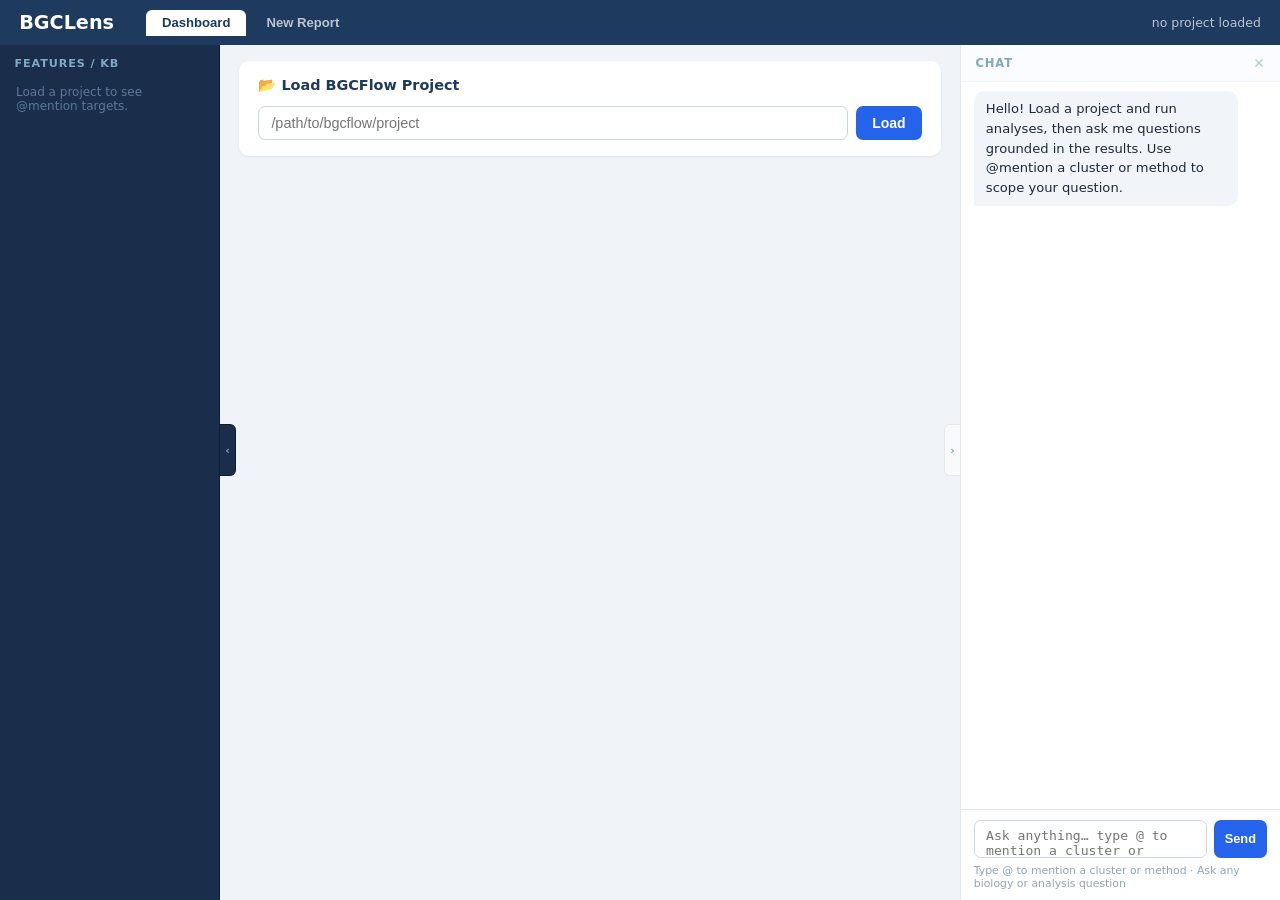
==== commit 74eded4d: "feat(web): wire literature search, report HTML, and transparency into the app Add /api/literature an" ====
--- a/bgclens_web/frontend/index.html
+++ b/bgclens_web/frontend/index.html
@@ -20,8 +20,8 @@
 .app-body { display: grid; grid-template-columns: 220px 1fr 320px; flex: 1; overflow: hidden; gap: 0; }
 
 /* Left KB panel */
-.kb-panel { background: #1a2d4a; color: #c8d6e5; display: flex; flex-direction: column; overflow: hidden; border-right: 1px solid #0f1f30; }
-.kb-panel h2 { font-size: 0.7rem; font-weight: 700; text-transform: uppercase; letter-spacing: 0.08em; padding: 0.75rem 0.9rem 0.4rem; color: #7fa8c9; }
+.kb-panel { background: #1a2d4a; color: #c8d6e5; display: flex; flex-direction: column; overflow: hidden; border-right: 1px solid #0f1f30; transition: width 0.2s ease; }
+.kb-panel h2 { font-size: 0.7rem; font-weight: 700; text-transform: uppercase; letter-spacing: 0.08em; padding: 0.75rem 0.9rem 0.4rem; color: #7fa8c9; white-space: nowrap; }
 .kb-list { overflow-y: auto; flex: 1; padding: 0 0.5rem 0.5rem; }
 .kb-item { padding: 0.35rem 0.5rem; border-radius: 5px; font-size: 0.78rem; cursor: pointer; display: flex; align-items: center; gap: 0.4rem; }
 .kb-item:hover { background: rgba(255,255,255,0.07); }
@@ -101,12 +101,21 @@
 .locked-badge { display: inline-flex; align-items: center; gap: 0.4rem; background: #f3e8ff; color: #7e22ce; padding: 0.3rem 0.8rem; border-radius: 999px; font-size: 0.78rem; font-weight: 700; }
 
 /* Right chat panel */
-.chat-panel { background: white; border-left: 1px solid #e2e8f0; display: flex; flex-direction: column; overflow: hidden; }
-.chat-panel h2 { font-size: 0.72rem; font-weight: 700; text-transform: uppercase; letter-spacing: 0.08em; padding: 0.6rem 0.9rem; color: #7fa8c9; border-bottom: 1px solid #f1f5f9; flex-shrink: 0; background: #fafcff; }
+.chat-panel { background: white; border-left: 1px solid #e2e8f0; display: flex; flex-direction: column; overflow: hidden; transition: width 0.2s ease; }
+.chat-panel h2 { font-size: 0.72rem; font-weight: 700; text-transform: uppercase; letter-spacing: 0.08em; padding: 0.6rem 0.9rem; color: #7fa8c9; border-bottom: 1px solid #f1f5f9; flex-shrink: 0; background: #fafcff; display: flex; align-items: center; white-space: nowrap; }
 .chat-messages { flex: 1; overflow-y: auto; padding: 0.6rem 0.8rem; display: flex; flex-direction: column; gap: 0.6rem; }
 .msg { max-width: 90%; padding: 0.5rem 0.75rem; border-radius: 10px; font-size: 0.82rem; line-height: 1.5; }
 .msg-user { background: #2563eb; color: white; align-self: flex-end; border-radius: 10px 10px 2px 10px; }
 .msg-assistant { background: #f1f5f9; color: #1e293b; align-self: flex-start; border-radius: 10px 10px 10px 2px; }
+.msg-assistant h2, .msg-assistant h3, .msg-assistant h4 { font-size: 0.85rem; font-weight: 700; margin: 0.4rem 0 0.2rem; }
+.msg-assistant p { margin-bottom: 0.35rem; }
+.msg-assistant p:last-child { margin-bottom: 0; }
+.msg-assistant ul, .msg-assistant ol { padding-left: 1.2rem; margin: 0.2rem 0 0.35rem; }
+.msg-assistant li { margin-bottom: 0.15rem; font-size: 0.82rem; }
+.msg-assistant strong { font-weight: 700; }
+.msg-assistant em { font-style: italic; }
+.msg-assistant code { font-family: ui-monospace, monospace; font-size: 0.78rem; background: #e2e8f0; padding: 0.1rem 0.25rem; border-radius: 3px; }
+.msg-assistant hr { border: none; border-top: 1px solid #cbd5e1; margin: 0.4rem 0; }
 .chat-input-area { padding: 0.6rem 0.8rem; border-top: 1px solid #e2e8f0; display: flex; flex-direction: column; gap: 0.4rem; flex-shrink: 0; }
 .chat-input-row { display: flex; gap: 0.4rem; }
 .chat-input { flex: 1; padding: 0.45rem 0.7rem; border: 1px solid #cbd5e1; border-radius: 7px; font-size: 0.82rem; resize: none; height: 2.4rem; }
@@ -121,6 +130,94 @@
 .hidden { display: none !important; }
 .flex-row { display: flex; gap: 0.6rem; align-items: center; flex-wrap: wrap; }
 .mono { font-family: ui-monospace, monospace; font-size: 0.78rem; color: #475569; }
+
+/* Panel toggles — fixed position so parent overflow:hidden never clips them */
+.panel-toggle {
+  position: fixed; top: 50%; transform: translateY(-50%);
+  width: 16px; height: 52px; cursor: pointer; z-index: 100;
+  display: flex; align-items: center; justify-content: center;
+  font-size: 0.7rem; font-weight: 700; user-select: none;
+  transition: left 0.2s ease, right 0.2s ease;
+}
+.kb-panel-toggle {
+  left: 220px; background: #1a2d4a; color: #7fa8c9;
+  border: 1px solid #0f1f30; border-left: none;
+  border-radius: 0 6px 6px 0;
+}
+.chat-panel-toggle {
+  right: 320px; background: #f8fafc; color: #7fa8c9;
+  border: 1px solid #e2e8f0; border-right: none;
+  border-radius: 6px 0 0 6px;
+}
+/* Collapsed states */
+.app-body.kb-collapsed { grid-template-columns: 0px 1fr 320px; }
+.app-body.kb-collapsed .kb-panel { min-width: 0; }
+.app-body.kb-collapsed .kb-panel-toggle { left: 0; }
+.app-body.chat-collapsed { grid-template-columns: 220px 1fr 0px; }
+.app-body.chat-collapsed .chat-panel { min-width: 0; }
+.app-body.chat-collapsed .chat-panel-toggle { right: 0; }
+
+/* Sticky run bar */
+.run-bar {
+  position: sticky; bottom: 0; background: white;
+  border-top: 2px solid #e2e8f0; padding: 0.65rem 1.2rem;
+  display: flex; align-items: center; gap: 1rem; flex-shrink: 0;
+  box-shadow: 0 -2px 8px rgba(0,0,0,0.06); z-index: 5;
+}
+
+/* Source badges for literature card */
+.src-badge { font-size: 0.68rem; font-weight: 700; padding: 0.15rem 0.5rem; border-radius: 999px; }
+.src-epmc { background: #dbeafe; color: #1d4ed8; }
+.src-pubmed { background: #dcfce7; color: #15803d; }
+.src-biorxiv { background: #fce7f3; color: #9d174d; }
+.src-badge-sm { font-size: 0.62rem; font-weight: 700; padding: 0.1rem 0.35rem; border-radius: 999px; }
+.method-extracted { background: #fffbeb; border-color: #fde68a !important; }
+.method-extracted .method-label { color: #92400e; }
+
+/* Horizontal method cards from paper extraction */
+.method-cards-scroll {
+  display: flex; gap: 0.75rem; overflow-x: auto;
+  padding: 0.25rem 0 0.75rem; scroll-snap-type: x mandatory;
+  -webkit-overflow-scrolling: touch;
+}
+.method-cards-scroll::-webkit-scrollbar { height: 5px; }
+.method-cards-scroll::-webkit-scrollbar-thumb { background: #cbd5e1; border-radius: 999px; }
+.method-card {
+  flex: 0 0 210px; border: 1.5px solid #e2e8f0; border-radius: 10px;
+  padding: 0.85rem 0.9rem; background: white; scroll-snap-align: start;
+  display: flex; flex-direction: column; gap: 0.35rem; min-height: 180px;
+  transition: border-color 0.15s, box-shadow 0.15s;
+}
+.method-card:hover { border-color: #93c5fd; box-shadow: 0 2px 8px rgba(37,99,235,0.1); }
+.method-card.card-added { border-color: #2563eb; background: #eff6ff; }
+.method-card-name { font-size: 0.85rem; font-weight: 700; color: #1e293b; line-height: 1.3; }
+.method-card-native { font-size: 0.65rem; font-weight: 700; background: #dbeafe; color: #1d4ed8; padding: 0.1rem 0.45rem; border-radius: 999px; display: inline-block; width: fit-content; }
+.method-card-intention { font-size: 0.75rem; color: #374151; line-height: 1.4; flex: 1; }
+.method-card-insight { font-size: 0.72rem; color: #64748b; font-style: italic; line-height: 1.35; }
+.method-card-paper { font-size: 0.68rem; color: #94a3b8; overflow: hidden; text-overflow: ellipsis; white-space: nowrap; margin-top: auto; padding-top: 0.3rem; border-top: 1px solid #f1f5f9; }
+.btn-add-card { padding: 0.28rem 0.6rem; font-size: 0.75rem; font-weight: 600; border: 1.5px solid #2563eb; border-radius: 6px; color: #2563eb; background: transparent; cursor: pointer; margin-top: 0.4rem; transition: background 0.12s, color 0.12s; }
+.btn-add-card:hover { background: #2563eb; color: white; }
+.card-added .btn-add-card { background: #2563eb; color: white; border-color: #2563eb; }
+
+/* @mention autocomplete popup */
+.mention-popup {
+  position: absolute; bottom: 100%; left: 0; right: 0; z-index: 999; background: white;
+  border: 1px solid #e2e8f0; border-radius: 8px;
+  box-shadow: 0 -4px 20px rgba(0,0,0,0.12); max-height: 220px;
+  overflow-y: auto; display: none; flex-direction: column; margin-bottom: 4px;
+}
+.mention-popup.visible { display: flex; }
+.mention-opt {
+  padding: 0.4rem 0.75rem; font-size: 0.8rem; cursor: pointer;
+  display: flex; align-items: center; gap: 0.5rem; color: #1e293b;
+}
+.mention-opt:hover, .mention-opt.selected { background: #eff6ff; }
+.mention-opt .mp-type { font-size: 0.62rem; font-weight: 700; padding: 0.1rem 0.35rem;
+  border-radius: 3px; flex-shrink: 0; }
+.mp-cluster { background: #1d4ed8; color: white; }
+.mp-method  { background: #15803d; color: white; }
+.mp-report  { background: #7e22ce; color: white; }
+.mention-opt .mp-label { overflow: hidden; text-overflow: ellipsis; white-space: nowrap; }
 </style>
 </head>
 <body>
@@ -181,25 +278,65 @@
         <div class="method-list" id="method-list">
           <label class="method-row">
             <input type="checkbox" value="alpha_diversity" checked>
-            <span class="method-label">Discovery — Alpha diversity</span>
+            <span class="method-label">Alpha Diversity (Shannon, Simpson)</span>
           </label>
           <label class="method-row">
             <input type="checkbox" value="manufacturability" checked>
-            <span class="method-label">Manufacturability analysis</span>
+            <span class="method-label">Manufacturability Analysis (tractability + chassis hint)</span>
           </label>
           <label class="method-row">
-            <input type="checkbox" value="fisher_exact">
-            <span class="method-label">Enrichment analysis (Fisher's exact)</span>
+            <input type="checkbox" value="fisher_enrichment">
+            <span class="method-label">Enrichment Analysis (Fisher's Exact — BGC class)</span>
+          </label>
+          <label class="method-row">
+            <input type="checkbox" value="pcoa">
+            <span class="method-label">Principal Coordinates Analysis (PCoA)</span>
+          </label>
+          <label class="method-row">
+            <input type="checkbox" value="pca">
+            <span class="method-label">Principal Component Analysis (PCA)</span>
+          </label>
+          <label class="method-row">
+            <input type="checkbox" value="hierarchical_clustering">
+            <span class="method-label">Hierarchical Clustering (Ward / complete linkage)</span>
+          </label>
+          <label class="method-row">
+            <input type="checkbox" value="permanova">
+            <span class="method-label">PERMANOVA (group comparison of BGC distances)</span>
+          </label>
+          <label class="method-row">
+            <input type="checkbox" value="louvain_community">
+            <span class="method-label">Community Detection (Louvain — GCF network)</span>
           </label>
         </div>
-        <div class="smoke-row" style="margin-top:0.8rem;">
-          <span>Smoke round:</span>
-          <input type="range" id="smoke-n" min="1" max="10" value="3" oninput="document.getElementById('smoke-val').textContent=this.value">
-          <span><b id="smoke-val">3</b> clusters</span>
+      </div>
+
+      <!-- 4b. Paper search -->
+      <div class="card hidden" id="card-literature">
+        <h3>&#128196; Paper Search</h3>
+        <div class="input-row" style="margin-bottom:0.5rem;">
+          <input type="text" id="lit-query" placeholder="e.g. BGC biosynthetic gene cluster Streptomyces"
+            onkeydown="if(event.key==='Enter')searchLiterature()"/>
+          <button class="btn-primary" id="btn-lit" onclick="searchLiterature()">Search</button>
         </div>
-        <div style="margin-top:0.8rem;" class="flex-row">
-          <button class="btn-primary" id="btn-run" onclick="runBatch()" disabled>Run Selected Analyses</button>
-          <span id="run-hint" style="font-size:0.78rem;color:#64748b;"></span>
+        <div style="display:flex;gap:0.4rem;margin-bottom:0.5rem;flex-wrap:wrap;align-items:center;">
+          <span class="src-badge src-epmc">EuropePMC</span>
+          <span class="src-badge src-pubmed">PubMed</span>
+          <span class="src-badge src-biorxiv">bioRxiv</span>
+          <span style="font-size:0.7rem;color:#94a3b8;margin-left:auto;">top 8 per source</span>
+        </div>
+        <div id="lit-status" class="hidden" style="font-size:0.8rem;color:#64748b;margin-bottom:0.4rem;"></div>
+        <!-- Scrollable results area — grouped by source -->
+        <div id="lit-results" style="max-height:340px;overflow-y:auto;display:flex;flex-direction:column;gap:0.75rem;padding-right:0.25rem;"></div>
+        <div id="lit-extract-bar" class="hidden" style="margin-top:0.7rem;padding-top:0.6rem;border-top:1px solid #f1f5f9;display:flex;align-items:center;gap:0.5rem;">
+          <button class="btn-primary btn-sm" onclick="extractMethods()" id="btn-extract">&#129302; Extract Methods</button>
+          <span id="extract-hint" style="font-size:0.75rem;color:#64748b;"></span>
+        </div>
+        <div id="extracted-methods" class="hidden" style="margin-top:0.6rem;">
+          <div style="font-size:0.8rem;font-weight:600;color:#92400e;margin-bottom:0.35rem;">&#128161; Methods found — scroll to explore, click <b>+ Add</b> to include in analysis:</div>
+          <div class="method-cards-scroll" id="method-cards"></div>
+          <!-- hidden checkboxes kept for runBatch() to collect added card methods -->
+          <div id="extracted-method-list" class="method-list" style="display:none;"></div>
         </div>
       </div>
 
@@ -223,27 +360,82 @@
       </div>
     </div>
 
+    <!-- Sticky run bar -->
+    <div class="run-bar hidden" id="run-bar">
+      <div class="smoke-row" style="flex:1;gap:0.7rem;">
+        <span style="white-space:nowrap;font-size:0.82rem;font-weight:600;color:#1e3a5f;">Smoke round:</span>
+        <input type="range" id="smoke-n" min="1" max="10" value="3"
+          oninput="document.getElementById('smoke-val').textContent=this.value" style="flex:1;">
+        <span style="white-space:nowrap;font-size:0.82rem;"><b id="smoke-val">3</b> clusters</span>
+      </div>
+      <button class="btn-primary" id="btn-run" onclick="runBatch()" disabled>&#9654; Run Selected Analyses</button>
+      <span id="run-hint" style="font-size:0.78rem;color:#64748b;"></span>
+    </div>
+
   </div><!-- /centre -->
 
   <!-- Right: persistent chat -->
   <aside class="chat-panel">
-    <h2>Chat</h2>
+    <h2>Chat <span style="margin-left:auto;cursor:pointer;opacity:0.6;font-size:0.85rem;" onclick="toggleChat()" title="Collapse chat">✕</span></h2>
     <div class="chat-messages" id="chat-messages">
       <div class="msg msg-assistant">Hello! Load a project and run analyses, then ask me questions grounded in the results. Use @mention a cluster or method to scope your question.</div>
     </div>
-    <div class="chat-input-area">
+    <div class="chat-input-area" style="position:relative;">
+      <div id="mention-popup" class="mention-popup"></div>
       <div class="chat-input-row">
-        <textarea class="chat-input" id="chat-input" placeholder="Ask a question… @mention a cluster" rows="1"
-          onkeydown="if(event.key==='Enter'&&!event.shiftKey){event.preventDefault();sendChat();}"></textarea>
+        <textarea class="chat-input" id="chat-input" placeholder="Ask anything… type @ to mention a cluster or method" rows="1"
+          oninput="onChatInput(event)"
+          onkeydown="onChatKeydown(event)"></textarea>
         <button class="btn-primary btn-sm" onclick="sendChat()">Send</button>
       </div>
-      <div class="chat-hint">@mention a KB object to scope context · LLM grounded in retrieved data only</div>
+      <div class="chat-hint">Type @ to mention a cluster or method · Ask any biology or analysis question</div>
     </div>
   </aside>
 
+<!-- Fixed panel toggles — outside grid so overflow:hidden never clips them -->
+<div class="panel-toggle kb-panel-toggle" id="kb-toggle-btn" onclick="toggleKB()" title="Toggle KB panel">‹</div>
+<div class="panel-toggle chat-panel-toggle" id="chat-toggle-btn" onclick="toggleChat()" title="Toggle chat">›</div>
+
 </div><!-- /app-body -->
 
 <script>
+// ── Minimal markdown renderer ─────────────────────────────────────────────────
+function renderMarkdown(text) {
+  if (!text) return '';
+  let s = text
+    // Fix literal \n sequences from LLM
+    .replace(/\\n/g, '\n')
+    // Escape HTML entities first
+    .replace(/&/g, '&amp;').replace(/</g, '&lt;').replace(/>/g, '&gt;')
+    // Headers
+    .replace(/^### (.+)$/gm, '<h4>$1</h4>')
+    .replace(/^## (.+)$/gm, '<h3>$1</h3>')
+    .replace(/^# (.+)$/gm, '<h2>$1</h2>')
+    // Bold + italic
+    .replace(/\*\*\*(.+?)\*\*\*/g, '<strong><em>$1</em></strong>')
+    .replace(/\*\*(.+?)\*\*/g, '<strong>$1</strong>')
+    .replace(/\*(.+?)\*/g, '<em>$1</em>')
+    // Inline code
+    .replace(/`([^`]+)`/g, '<code>$1</code>')
+    // Bullet lists — collect consecutive lines
+    .replace(/((?:^[-*] .+\n?)+)/gm, m => '<ul>' + m.replace(/^[-*] (.+)$/gm, '<li>$1</li>') + '</ul>')
+    // Numbered lists
+    .replace(/((?:^\d+\. .+\n?)+)/gm, m => '<ol>' + m.replace(/^\d+\. (.+)$/gm, '<li>$1</li>') + '</ol>')
+    // Horizontal rule
+    .replace(/^---+$/gm, '<hr>')
+    // Paragraphs: double newlines → <p>
+    .split(/\n\n+/)
+    .map(p => p.trim())
+    .filter(Boolean)
+    .map(p => {
+      if (p.startsWith('<h') || p.startsWith('<ul') || p.startsWith('<ol') || p.startsWith('<hr')) return p;
+      // Single newlines within a paragraph → <br>
+      return '<p>' + p.replace(/\n/g, '<br>') + '</p>';
+    })
+    .join('\n');
+  return s;
+}
+
 // ── State ────────────────────────────────────────────────────────────────────
 const state = {
   projectPath: null,
@@ -294,7 +486,9 @@
     document.getElementById('card-embed').classList.remove('hidden');
     document.getElementById('card-clusters').classList.remove('hidden');
     document.getElementById('card-analyses').classList.remove('hidden');
+    document.getElementById('card-literature').classList.remove('hidden');
     document.getElementById('btn-run').disabled = false;
+    document.getElementById('run-bar').classList.remove('hidden');
   } catch(e) {
     statusEl.className = 'alert alert-error';
     statusEl.textContent = '✖ ' + e.message;
@@ -382,7 +576,22 @@
 // ── Run batch ─────────────────────────────────────────────────────────────────
 async function runBatch() {
   if (!state.projectPath) return;
-  const checked = [...document.querySelectorAll('#method-list input[type=checkbox]:checked')];
+
+  // Collect from native method list + extracted method list (hidden checkboxes synced by toggleMethodCard)
+  const checked = [
+    ...document.querySelectorAll('#method-list input[type=checkbox]:checked'),
+    ...document.querySelectorAll('#extracted-method-list input[type=checkbox]:checked'),
+  ];
+  // Also treat added cards that have a bgclens_id as checked
+  document.querySelectorAll('.method-card.card-added').forEach(card => {
+    const mid = card.dataset.methodId;
+    if (mid && !checked.some(cb => cb.value === mid)) {
+      const el = document.createElement('input');
+      el.value = mid;
+      checked.push(el);
+    }
+  });
+
   if (!checked.length) { alert('Select at least one analysis method.'); return; }
 
   const methodIds = checked.map(el => el.value);
@@ -480,19 +689,22 @@
     document.getElementById('report-status').classList.add('hidden');
 
     let html = '';
+    let downloadBtn = '';
     if (data.html_b64) {
-      const blob = new Blob([atob(data.html_b64)], {type:'text/html'});
-      const url = URL.createObjectURL(blob);
-      html = `<iframe class="report-iframe" src="${url}"></iframe>`;
+      const htmlBytes = atob(data.html_b64);
+      const blob = new Blob([htmlBytes], {type:'text/html'});
+      const blobUrl = URL.createObjectURL(blob);
+      html = `<iframe class="report-iframe" src="${blobUrl}"></iframe>`;
+      downloadBtn = `<a href="${blobUrl}" download="bgclens-report.html" class="btn-primary btn-sm">⬇ Download HTML</a>`;
     } else {
-      html = `<div class="alert alert-info">Report QMD written: <span class="mono">${data.qmd_path || data.locked_path}</span><br>Quarto not installed — download the .qmd to render locally.</div>`;
+      html = `<div class="alert alert-info">Report generated but HTML not available.</div>`;
     }
 
     const lockedInfo = data.locked_path ? `<div class="locked-badge">🔒 Immutable: ${data.locked_path.split('/').pop()}</div>` : '';
     content.innerHTML = html + lockedInfo;
 
     document.getElementById('report-actions').innerHTML = `
-      ${data.locked_path ? `<a href="/api/report/download?path=${encodeURIComponent(data.locked_path)}" class="btn-primary btn-sm">Download .qmd</a>` : ''}
+      ${downloadBtn}
       <button class="btn-lock btn-sm" onclick="wrapRoCrate()">Wrap RO-Crate</button>
     `;
   } catch(e) {
@@ -518,6 +730,95 @@
   }
 }
 
+// ── @mention autocomplete ─────────────────────────────────────────────────────
+const _mentionState = { open: false, query: '', atPos: -1, idx: 0 };
+
+function _mentionItems(query) {
+  const q = query.toLowerCase();
+  return state.kbObjects
+    .filter(o => !q || o.id.toLowerCase().includes(q) || (o.label||'').toLowerCase().includes(q))
+    .slice(0, 12);
+}
+
+function _renderMentionPopup(items) {
+  const popup = document.getElementById('mention-popup');
+  if (!items.length) { _closeMentionPopup(); return; }
+  popup.innerHTML = items.map((o, i) => {
+    const typeClass = o.type === 'cluster' ? 'mp-cluster' : o.type === 'method' ? 'mp-method' : 'mp-report';
+    return `<div class="mention-opt${i === _mentionState.idx ? ' selected' : ''}" data-id="${o.id}" onclick="_pickMention('${o.id}')">
+      <span class="mp-type ${typeClass}">${o.type}</span>
+      <span class="mp-label">${o.id}</span>
+    </div>`;
+  }).join('');
+
+  popup.classList.add('visible');
+  _mentionState.open = true;
+}
+
+function _closeMentionPopup() {
+  document.getElementById('mention-popup').classList.remove('visible');
+  _mentionState.open = false;
+  _mentionState.atPos = -1;
+}
+
+function _pickMention(id) {
+  const inp = document.getElementById('chat-input');
+  const val = inp.value;
+  const before = val.slice(0, _mentionState.atPos);
+  const after = val.slice(_mentionState.atPos + 1 + _mentionState.query.length);
+  inp.value = before + '@' + id + ' ' + after;
+  inp.focus();
+  const pos = before.length + id.length + 2;
+  inp.setSelectionRange(pos, pos);
+  _closeMentionPopup();
+}
+
+function onChatInput(e) {
+  const inp = e.target;
+  const val = inp.value;
+  const caret = inp.selectionStart;
+
+  // Find last @ before caret
+  const textBeforeCaret = val.slice(0, caret);
+  const atIdx = textBeforeCaret.lastIndexOf('@');
+  if (atIdx !== -1) {
+    const fragment = textBeforeCaret.slice(atIdx + 1);
+    // Only trigger if no space in fragment (we're still typing the mention)
+    if (!fragment.includes(' ')) {
+      _mentionState.atPos = atIdx;
+      _mentionState.query = fragment;
+      _mentionState.idx = 0;
+      const items = _mentionItems(fragment);
+      if (items.length) { _renderMentionPopup(items); return; }
+    }
+  }
+  _closeMentionPopup();
+}
+
+function onChatKeydown(e) {
+  if (_mentionState.open) {
+    const items = _mentionItems(_mentionState.query);
+    if (e.key === 'ArrowDown') {
+      e.preventDefault();
+      _mentionState.idx = Math.min(_mentionState.idx + 1, items.length - 1);
+      _renderMentionPopup(items); return;
+    }
+    if (e.key === 'ArrowUp') {
+      e.preventDefault();
+      _mentionState.idx = Math.max(_mentionState.idx - 1, 0);
+      _renderMentionPopup(items); return;
+    }
+    if (e.key === 'Enter' || e.key === 'Tab') {
+      if (items[_mentionState.idx]) {
+        e.preventDefault();
+        _pickMention(items[_mentionState.idx].id); return;
+      }
+    }
+    if (e.key === 'Escape') { _closeMentionPopup(); return; }
+  }
+  if (e.key === 'Enter' && !e.shiftKey) { e.preventDefault(); sendChat(); }
+}
+
 // ── Chat ──────────────────────────────────────────────────────────────────────
 async function sendChat() {
   const inp = document.getElementById('chat-input');
@@ -527,6 +828,7 @@
     return;
   }
   inp.value = '';
+  _closeMentionPopup();
 
   appendMsg('user', msg);
   state.chatHistory.push({role: 'user', content: msg});
@@ -546,7 +848,7 @@
     const data = await res.json();
     if (!res.ok) throw new Error(data.detail || 'Chat failed');
     const reply = data.reply || 'No response.';
-    placeholder.textContent = reply;
+    placeholder.innerHTML = renderMarkdown(reply);
     state.chatHistory.push({role: 'assistant', content: reply});
   } catch(e) {
     placeholder.textContent = '✖ ' + e.message;
@@ -557,11 +859,236 @@
   const msgs = document.getElementById('chat-messages');
   const el = document.createElement('div');
   el.className = 'msg msg-' + role;
-  el.textContent = content;
+  if (role === 'assistant') {
+    el.innerHTML = renderMarkdown(content);
+  } else {
+    el.textContent = content;
+  }
   msgs.appendChild(el);
   msgs.scrollTop = msgs.scrollHeight;
   return el;
 }
+
+// ── KB sidebar toggle ─────────────────────────────────────────────────────────
+function toggleKB() {
+  const body = document.querySelector('.app-body');
+  body.classList.toggle('kb-collapsed');
+  document.getElementById('kb-toggle-btn').textContent = body.classList.contains('kb-collapsed') ? '›' : '‹';
+}
+function toggleChat() {
+  const body = document.querySelector('.app-body');
+  body.classList.toggle('chat-collapsed');
+  document.getElementById('chat-toggle-btn').textContent = body.classList.contains('chat-collapsed') ? '‹' : '›';
+}
+
+// ── Literature / paper search ─────────────────────────────────────────────────
+let litPapers = [];  // store for extract-methods
+
+function _renderPaper(r, idx) {
+  const authors = (r.authors || []).slice(0, 3).join(', ') + ((r.authors?.length > 3) ? ' et al.' : '');
+  const link = r.url ? `<a href="${r.url}" target="_blank" style="color:#2563eb;font-size:0.75rem;text-decoration:none;">↗</a>` : '';
+  const srcClass = r.source === 'pubmed' ? 'src-pubmed' : r.source === 'biorxiv' ? 'src-biorxiv' : 'src-epmc';
+  const srcLabel = r.source === 'pubmed' ? 'PubMed' : r.source === 'biorxiv' ? 'bioRxiv' : 'EuropePMC';
+  return `<label style="border:1px solid #e2e8f0;border-radius:7px;padding:0.5rem 0.7rem;background:white;display:flex;gap:0.5rem;cursor:pointer;transition:border-color 0.12s;"
+    onmouseenter="this.style.borderColor='#93c5fd'" onmouseleave="this.style.borderColor='#e2e8f0'">
+    <input type="checkbox" class="paper-select" data-idx="${idx}"
+      style="margin-top:0.2rem;flex-shrink:0;width:1rem;height:1rem;cursor:pointer;"
+      onchange="updateExtractBar()">
+    <div style="flex:1;min-width:0;">
+      <div style="display:flex;align-items:flex-start;gap:0.4rem;margin-bottom:0.15rem;">
+        <span class="src-badge-sm ${srcClass}" style="flex-shrink:0;margin-top:0.1rem;">${srcLabel}</span>
+        <span style="font-size:0.82rem;font-weight:600;color:#1e293b;flex:1;line-height:1.3;">${r.title || '(no title)'}</span>
+        ${link}
+      </div>
+      <div style="font-size:0.72rem;color:#64748b;">${authors}${r.year ? ' · ' + r.year : ''}</div>
+      ${r.abstract ? `<div style="font-size:0.74rem;color:#374151;margin-top:0.2rem;line-height:1.4;">${r.abstract}</div>` : ''}
+    </div>
+  </label>`;
+}
+
+function updateExtractBar() {
+  const checked = document.querySelectorAll('.paper-select:checked');
+  const bar = document.getElementById('lit-extract-bar');
+  const btn = document.getElementById('btn-extract');
+  if (bar) bar.classList.toggle('hidden', checked.length === 0);
+  if (btn) btn.textContent = `🤖 Extract Methods from ${checked.length} Paper${checked.length !== 1 ? 's' : ''}`;
+}
+
+async function searchLiterature() {
+  const query = document.getElementById('lit-query').value.trim();
+  if (!query) return;
+  const btn = document.getElementById('btn-lit');
+  const statusEl = document.getElementById('lit-status');
+  const resultsEl = document.getElementById('lit-results');
+  const extractBar = document.getElementById('lit-extract-bar');
+
+  btn.disabled = true;
+  btn.innerHTML = '<span class="spinner"></span>';
+  statusEl.textContent = 'Searching EuropePMC, PubMed, and bioRxiv…';
+  statusEl.classList.remove('hidden');
+  resultsEl.innerHTML = '';
+  extractBar.classList.add('hidden');
+  document.getElementById('extracted-methods').classList.add('hidden');
+  litPapers = [];
+
+  try {
+    const res = await fetch('/api/literature', {
+      method: 'POST', headers: {'Content-Type': 'application/json'},
+      body: JSON.stringify({query, max_results: 24}),  // 8 per source × 3
+    });
+    const data = await res.json();
+    if (!res.ok) throw new Error(data.detail || 'Search failed');
+
+    litPapers = data.results || [];
+    const total = data.total || litPapers.length;
+    statusEl.textContent = `${total} result${total !== 1 ? 's' : ''} across ${(data.sources_searched || []).length} sources`;
+
+    if (!litPapers.length) {
+      resultsEl.innerHTML = '<div style="font-size:0.8rem;color:#64748b;padding:0.5rem;">No results found.</div>';
+      return;
+    }
+
+    // Group by source — 8 per source displayed
+    const sourceOrder = ['europepmc', 'pubmed', 'biorxiv'];
+    const sourceLabel = {europepmc: 'EuropePMC', pubmed: 'PubMed / NCBI', biorxiv: 'bioRxiv preprints'};
+    const sourceCls   = {europepmc: 'src-epmc',  pubmed: 'src-pubmed',    biorxiv: 'src-biorxiv'};
+    const grouped = {};
+    for (const r of litPapers) { (grouped[r.source] = grouped[r.source] || []).push(r); }
+
+    let html = '';
+    let globalIdx = 0;
+    for (const src of sourceOrder) {
+      const papers = (grouped[src] || []).slice(0, 8);
+      if (!papers.length) continue;
+      html += `<div>
+        <div style="display:flex;align-items:center;gap:0.5rem;margin-bottom:0.35rem;">
+          <span class="src-badge ${sourceCls[src]}">${sourceLabel[src]}</span>
+          <span style="font-size:0.7rem;color:#94a3b8;">${papers.length} result${papers.length!==1?'s':''}</span>
+          <span style="font-size:0.68rem;color:#94a3b8;margin-left:auto;">☑ check to include in extraction</span>
+        </div>
+        <div style="display:flex;flex-direction:column;gap:0.35rem;">
+          ${papers.map((r) => _renderPaper(r, globalIdx++)).join('')}
+        </div>
+      </div>`;
+    }
+    resultsEl.innerHTML = html;
+    updateExtractBar();
+  } catch(e) {
+    statusEl.textContent = '✖ ' + e.message;
+  } finally {
+    btn.disabled = false;
+    btn.textContent = 'Search';
+  }
+}
+
+function toggleMethodCard(btn) {
+  const card = btn.closest('.method-card');
+  card.classList.toggle('card-added');
+  const added = card.classList.contains('card-added');
+  btn.textContent = added ? '✓ Added' : '+ Add to Analysis';
+
+  // Sync a hidden checkbox so runBatch() can find it
+  const methodId = card.dataset.methodId;
+  const methodName = card.dataset.methodName;
+  if (methodId) {
+    const list = document.getElementById('extracted-method-list');
+    let existing = list.querySelector(`input[value="${CSS.escape(methodId)}"]`);
+    if (!existing) {
+      const lbl = document.createElement('label');
+      lbl.className = 'method-row method-extracted';
+      lbl.innerHTML = `<input type="checkbox" value="${methodId}"><span class="method-label">${methodName}</span>`;
+      list.appendChild(lbl);
+      existing = lbl.querySelector('input');
+    }
+    existing.checked = added;
+    // Sync native method checkbox if it already exists in the main list
+    const nativeEl = document.querySelector(`#method-list input[value="${CSS.escape(methodId)}"]`);
+    if (nativeEl) nativeEl.checked = added;
+  }
+}
+
+async function extractMethods() {
+  const checkedBoxes = [...document.querySelectorAll('.paper-select:checked')];
+  if (!checkedBoxes.length) return;
+  const btn = document.getElementById('btn-extract');
+  const hint = document.getElementById('extract-hint');
+  btn.disabled = true;
+  btn.innerHTML = '<span class="spinner"></span> Extracting…';
+  hint.textContent = '';
+
+  // Collect full paper objects by index
+  const selected = checkedBoxes
+    .map(cb => litPapers[parseInt(cb.dataset.idx)])
+    .filter(Boolean);
+
+  try {
+    const res = await fetch('/api/literature/extract-methods', {
+      method: 'POST', headers: {'Content-Type': 'application/json'},
+      body: JSON.stringify({
+        papers: selected.map(p => ({
+          title: p.title || '',
+          abstract: p.abstract || '',
+          doi: p.doi || '',
+          pmid: p.pmid || '',
+          url: p.url || '',
+          source: p.source || '',
+        })),
+        abstracts: selected.map(p => p.abstract || p.title || ''),
+        titles: selected.map(p => p.title || ''),
+      }),
+    });
+    const data = await res.json();
+    if (!res.ok) throw new Error(data.detail || 'Extraction failed');
+
+    const methods = data.methods || [];
+    if (!methods.length) {
+      hint.textContent = 'No methods detected — try selecting papers with richer abstracts.';
+      return;
+    }
+
+    const cardsContainer = document.getElementById('method-cards');
+    cardsContainer.innerHTML = '';
+    document.getElementById('extracted-method-list').innerHTML = '';
+
+    for (const m of methods) {
+      const name = m.method_name || 'Unknown Method';
+      const bgclensId = m.bgclens_id || '';
+      const nativeBadge = bgclensId
+        ? `<span class="method-card-native">BGCLens native</span>` : '';
+      const intention = m.intention || '';
+      const insight = m.insight || '';
+      const paperTitle = m.paper_title || '';
+
+      const card = document.createElement('div');
+      card.className = 'method-card';
+      card.dataset.methodId = bgclensId;
+      card.dataset.methodName = name;
+      card.innerHTML = `
+        <div class="method-card-name">${name}</div>
+        ${nativeBadge}
+        <div class="method-card-intention">${intention}</div>
+        <div class="method-card-insight">${insight}</div>
+        <div class="method-card-paper" title="${paperTitle}">${paperTitle}</div>
+        <button class="btn-add-card" onclick="toggleMethodCard(this)">+ Add to Analysis</button>`;
+      cardsContainer.appendChild(card);
+    }
+
+    document.getElementById('extracted-methods').classList.remove('hidden');
+    hint.textContent = `${methods.length} method${methods.length !== 1 ? 's' : ''} found across ${selected.length} paper${selected.length !== 1 ? 's' : ''}.`;
+  } catch(e) {
+    hint.textContent = '✖ ' + e.message;
+  } finally {
+    btn.disabled = false;
+    updateExtractBar();
+  }
+}
+
+// Close mention popup when clicking outside the chat area
+document.addEventListener('click', e => {
+  if (!e.target.closest('.chat-input-area') && !e.target.closest('#mention-popup')) {
+    _closeMentionPopup();
+  }
+});
 </script>
 </body>
 </html>
